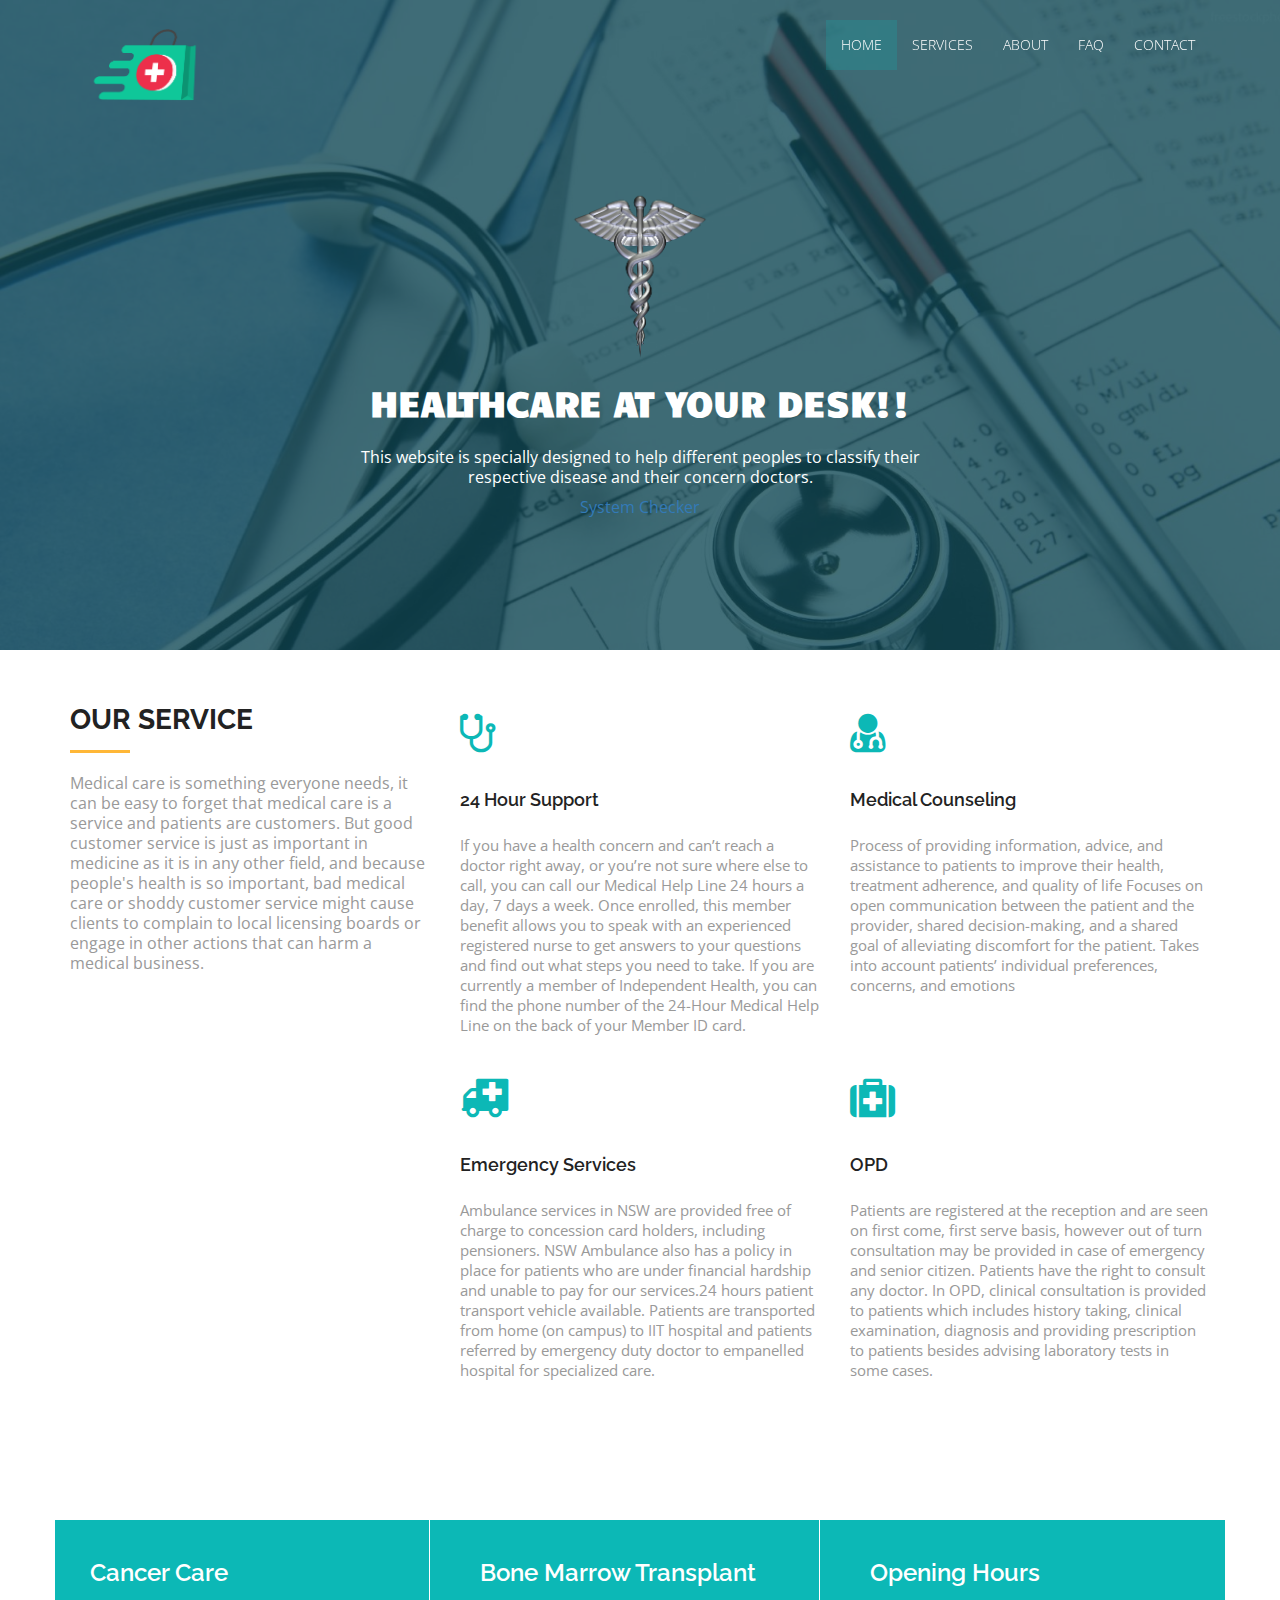
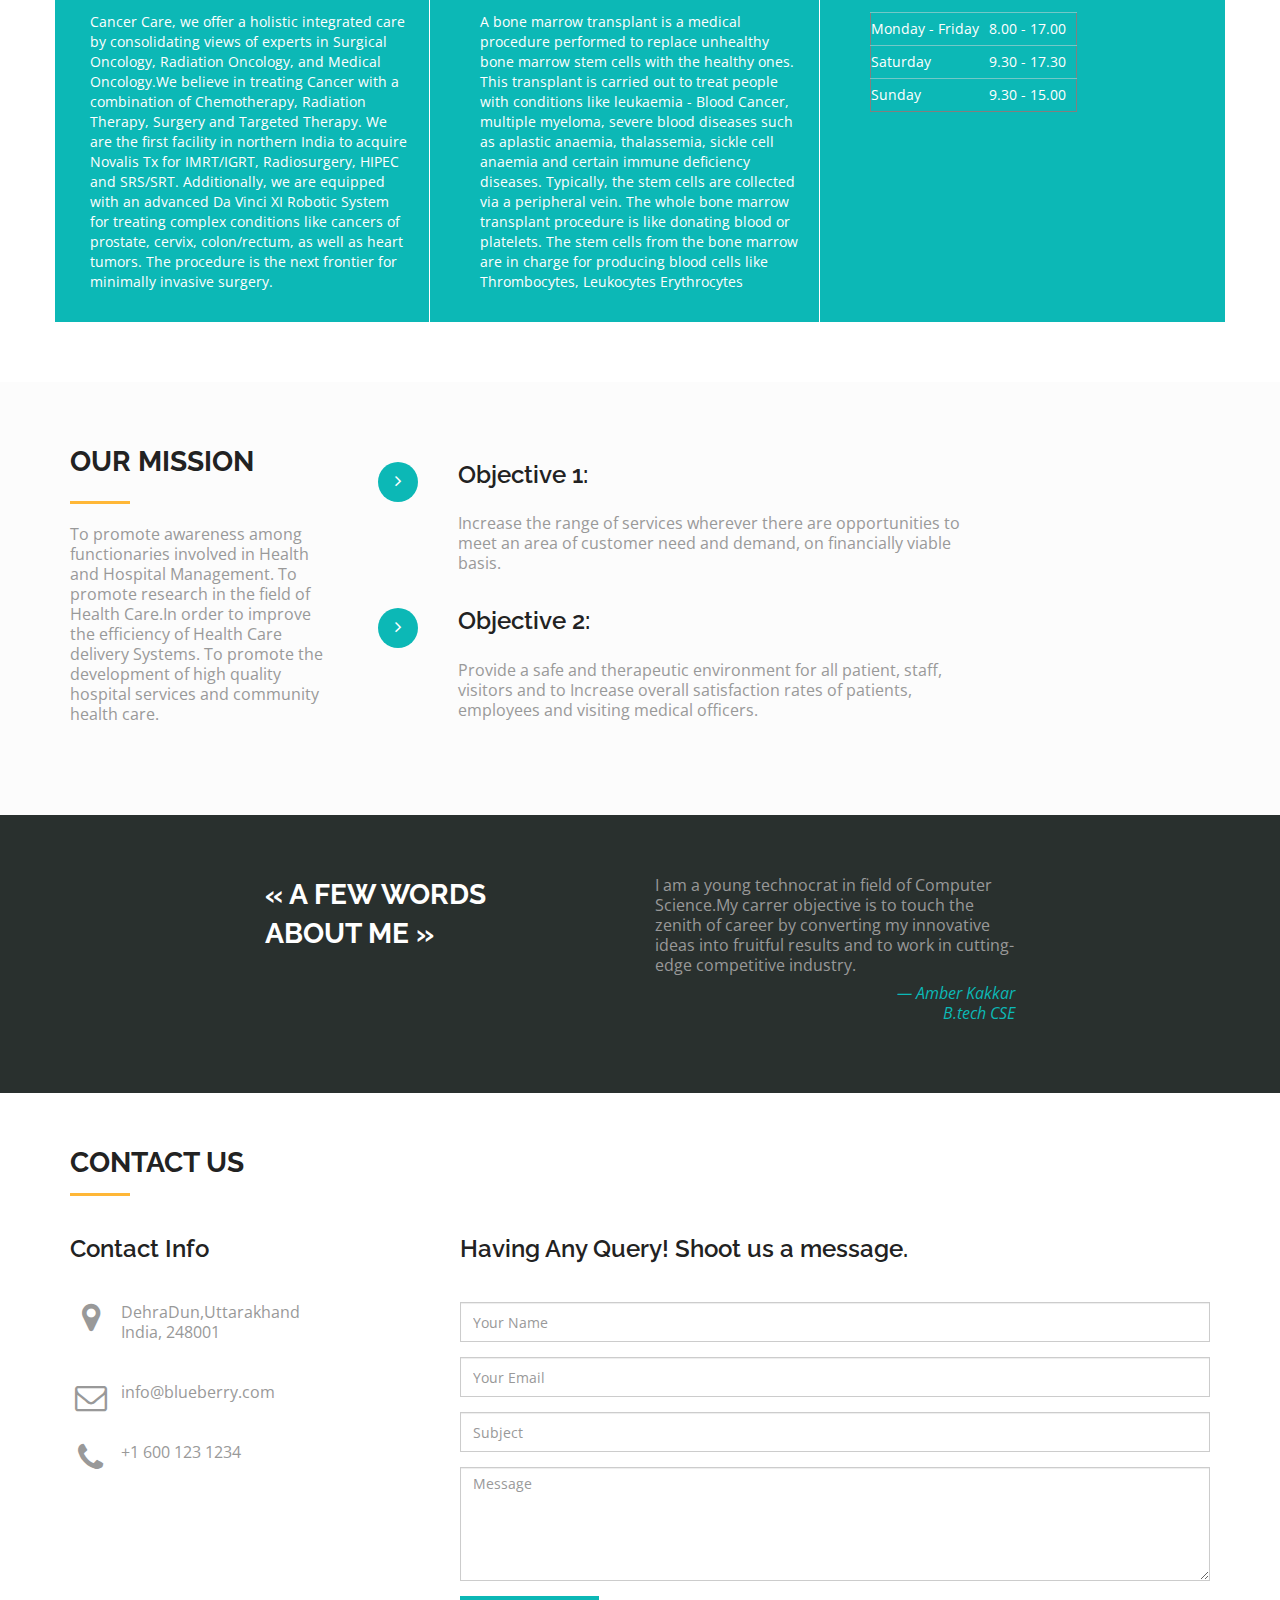
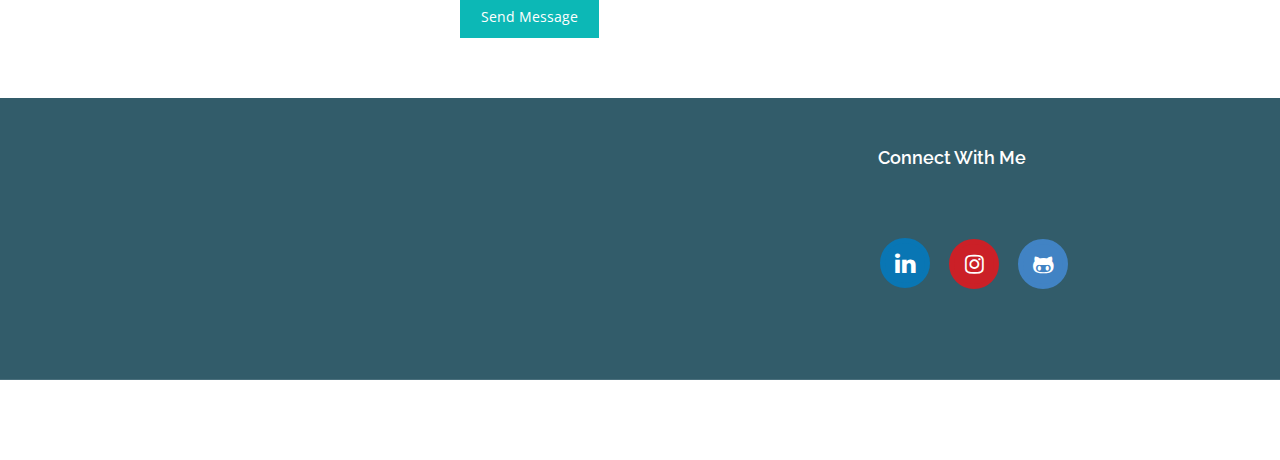
==== index.html @ c723f893 "components added" ====
<!DOCTYPE html>
<html lang="en">

<head>
  <meta charset="utf-8">
  <meta name="viewport" content="width=device-width, initial-scale=1">
  <title>Doctello</title>
  <link rel="stylesheet" type="text/css" href="https://fonts.googleapis.com/css?family=Open+Sans|Raleway|Candal">
  <link rel="stylesheet" type="text/css" href="css/font-awesome.min.css">
  <link rel="stylesheet" type="text/css" href="css/bootstrap.min.css">
  <link rel="stylesheet" type="text/css" href="css/style.css">
  <style>
.social-buttons {
    display: inline-block;
    background: transparent;
    padding: 20px;
    padding-bottom: 5px;
    border-radius: 10px;
    text-align: center;
    margin: 20px 10px;
    /* Helper class to divide the icons */
  }
  .social-buttons .social-margin {
    margin-right: 15px;
  }
  .social-buttons a,
  .social-buttons a:hover,
  .social-buttons a:focus,
  .social-buttons a:active {
    text-decoration: none;
  }
  .social-buttons .social-icon {
    margin-bottom: 15px;
    box-sizing: border-box;
    -moz-border-radius: 138px;
    -webkit-border-radius: 138px;
    border-radius: 138px;
    border: 5px solid;
    text-align: center;
    width: 50px;
    height: 50px;
    display: inline-block;
    line-height: 1px;
    padding-top: 11px;
    transition: all 0.5s;
    /* Facebook Button Styling */
    /* Twitter Button Styling */
    /* Google+ Button Styling */
    /* Linkedin Button Styling */
    /* Pinterest Button Styling */
    /* Behance Button Styling */
    /* Github Button Styling */
    /* Youtube Button Styling */
    /* Soundcloud Button Styling */
  }
  .social-buttons .social-icon:hover {
    transform: rotate(360deg) scale(1.3);
  }
  
  .social-buttons .social-icon.twitter {
    font-size: 22px;
    padding-top: 10px;
    padding-left: 2px;
    border-color: #55acee;
    background-color: #55acee;
    color: #ffffff;
  }
  .social-buttons .social-icon.twitter:hover {
    background-color: #ffffff;
    color: #55acee;
  }
  
  .social-buttons .social-icon.linkedin {
    font-size: 24px;
    padding-top: 8px;
    padding-left: 1px;
    background-color: #0976b4;
    color: #ffffff;
    border-color: #0976b4;
  }
  .social-buttons .social-icon.linkedin:hover {
    background-color: #ffffff;
    color: #0976b4;
  }
  .social-buttons .social-icon.instagram {
    font-size: 22px;
    padding-top: 9px;
    background-color: #cb2027;
    color: #ffffff;
    border-color: #cb2027;
  }
  .social-buttons .social-icon.instagram:hover {
    background-color: #ffffff;
    color: #cb2027;
  }
  
  .social-buttons .social-icon.github {
    font-size: 22px;
    padding-top: 9px;
    background-color: #4183c4;
    color: #ffffff;
    border-color: #4183c4;
  }
  .social-buttons .social-icon.github:hover {
    background-color: #ffffff;
    color: #4183c4;
  }
 
 </style>
 </head>

<body id="myPage" data-spy="scroll" data-target=".navbar" data-offset="60">
  <!--banner-->
  <section id="banner" class="banner">
    <div class="bg-color">
      <nav class="navbar navbar-default navbar-fixed-top">
        <div class="container">
          <div class="col-md-12">
            <div class="navbar-header">
              <button type="button" class="navbar-toggle" data-toggle="collapse" data-target="#myNavbar">
				        <span class="icon-bar"></span>
				        <span class="icon-bar"></span>
				        <span class="icon-bar"></span>
				      </button>
              <div class="brand">
              <img src="img/new5.png" class="img-responsive" style="width: 120px; margin-top: -16px;"></a>
            </div>
            </div>
            <div class="collapse navbar-collapse navbar-right" id="myNavbar">
              <ul class="nav navbar-nav">
                <li class="active"><a href="#banner">Home</a></li>
                <li class=""><a href="#service">Services</a></li>
                <li class=""><a href="#about">About</a></li>
                <li class=""><a href="faq.html">FAQ</a></li>
                <li class=""><a href="#contact">Contact</a></li>
              </ul>
            </div>
          </div>
        </div>
      </nav>
      <div class="container">
        <div class="row">
          <div class="banner-info">
            <div class="banner-logo text-center">
              <img src="logo.png" class="img-responsive" style="width: 140px;">
            </div>
            <div class="banner-text text-center">
              <h1 class="white">Healthcare at your desk!!</h1>
              <p>This website is specially designed to help different peoples to classify their<br>respective disease and their concern doctors.</p>
              <div class="link">
              <a href="https://symptoms.webmd.com/default.htm#/info">System Checker</a>
              </div>
            </div>
           </div>
        </div>
      </div>
    </div>
  </section>
  <!--/ banner-->
  <!--service-->
  <section id="service" class="section-padding">
    <div class="container">
      <div class="row">
        <div class="col-md-4 col-sm-4">
          <h2 class="ser-title">Our Service</h2>
          <hr class="botm-line">
          <p>Medical care is something everyone needs, it can be easy to forget that medical care is a service and patients are customers. But good customer service is just as important in medicine as it is in any other field, and because people's health is so important, bad medical care or shoddy customer service might cause clients to complain to local licensing boards or engage in other actions that can harm a medical business.</p>
        </div>
        <div class="col-md-4 col-sm-4">
          <div class="service-info">
            <div class="icon">
              <i class="fa fa-stethoscope"></i>
            </div>
            <div class="icon-info">
              <h4>24 Hour Support</h4>
              <p>If you have a health concern and can’t reach a doctor right away, or you’re not sure where else to call, you can call our Medical Help Line 24 hours a day, 7 days a week. Once enrolled, this member benefit allows you to speak with an experienced registered nurse to get answers to your questions and find out what steps you need to take. If you are currently a member of Independent Health, you can find the phone number of the 24-Hour Medical Help Line on the back of your Member ID card.<br /><br /> </p>
            </div>
          </div>
          <div class="service-info">
            <div class="icon">
              <i class="fa fa-ambulance"></i>
            </div>
            <div class="icon-info">
              <h4>Emergency Services</h4>
              <p>Ambulance services in NSW are provided free of charge to concession card holders, including pensioners. NSW Ambulance also has a policy in place for patients who are under financial hardship and unable to pay for our services.24 hours patient transport vehicle available. Patients are transported from home (on campus) to IIT hospital and patients referred by emergency duty doctor to empanelled hospital for specialized care. </p>
            </div>
          </div>
        </div>
        <div class="col-md-4 col-sm-4">
          <div class="service-info">
            <div class="icon">
              <i class="fa fa-user-md"></i>
            </div>
            <div class="icon-info">
              <h4>Medical Counseling</h4>
              <p>Process of providing information, advice, and assistance to patients to improve their health, treatment adherence, and quality of life
              Focuses on open communication between the patient and the provider, shared  decision-making, and a shared goal of alleviating discomfort for the patient.
              Takes into account patients’ individual preferences, concerns, and emotions
              <br /><br /><br /><br />
              </p>
            </div>
          </div>
          <div class="service-info">
            <div class="icon">
              <i class="fa fa-medkit"></i>
            </div>
            <div class="icon-info">
              <h4>OPD</h4>
              <p>Patients are registered at the reception and are seen on first come, first serve basis, however out of turn consultation may be provided in case of emergency and senior citizen. Patients have the right to consult any doctor. In OPD, clinical consultation is provided to patients which includes history taking, clinical examination, diagnosis and providing prescription to patients besides advising laboratory tests in some cases.</p>
            </div>
          </div>
        </div>
      </div>
    </div>
  </section>
  <!--/ service-->
  <!--cta-->
  <section id="cta-1" class="section-padding">
    <div class="container">
      <div class="row">
        <div class="schedule-tab">
          <div class="col-md-4 col-sm-4 bor-left">
            <div class="mt-boxy-color"></div>
            <div class="medi-info">
              <h3>Cancer Care</h3>
              <p>Cancer Care, we offer a holistic integrated care by consolidating views of experts in Surgical Oncology, Radiation Oncology, and Medical Oncology.We believe in treating Cancer with a combination of Chemotherapy, Radiation Therapy, Surgery and Targeted Therapy.
              We are the first facility in northern India to acquire Novalis Tx for IMRT/IGRT, Radiosurgery, HIPEC and SRS/SRT. Additionally, we are equipped with an advanced Da Vinci XI Robotic System for treating complex conditions like cancers of prostate, cervix, colon/rectum, as well as heart tumors. The procedure is the next frontier for minimally invasive surgery.</p>
              </div>
          </div>
          <div class="col-md-4 col-sm-4">
            <div class="medi-info">
              <h3>Bone Marrow Transplant</h3>
              <p>A bone marrow transplant is a medical procedure performed to replace unhealthy bone marrow stem cells with the healthy ones. This transplant is carried out to treat people with conditions like leukaemia - Blood Cancer, multiple myeloma, severe blood diseases such as aplastic anaemia, thalassemia, sickle cell anaemia and certain immune deficiency diseases. Typically, the stem cells are collected via a peripheral vein. The whole bone marrow transplant procedure is like donating blood or platelets. The stem cells from the bone marrow are in charge for producing blood cells like Thrombocytes, Leukocytes Erythrocytes</p>
              </div>
          </div>
          <div class="col-md-4 col-sm-4 mt-boxy-3">
            <div class="mt-boxy-color"></div>
            <div class="time-info">
              <h3>Opening Hours</h3>
              <table style="margin: 8px 0px 0px;" border="1">
                <tbody>
                  <tr>
                    <td>Monday - Friday</td>
                    <td>8.00 - 17.00</td>
                  </tr>
                  <tr>
                    <td>Saturday</td>
                    <td>9.30 - 17.30</td>
                  </tr>
                  <tr>
                    <td>Sunday</td>
                    <td>9.30 - 15.00</td>
                  </tr>
                </tbody>
              </table>
            </div>
          </div>
        </div>
      </div>
    </div>
  </section>
  <!--cta-->
  <!--about-->
  <section id="about" class="section-padding">
    <div class="container">
      <div class="row">
        <div class="col-md-3 col-sm-4 col-xs-12">
          <div class="section-title">
            <h2 class="head-title lg-line">Our Mission</h2>
            <hr class="botm-line">
            <p class="sec-para">To promote awareness among functionaries involved in Health and Hospital Management. To promote research in the field of Health Care.In order to improve the efficiency of Health Care delivery Systems. To promote the development of high quality hospital services and community health care.</p>
            <a href="" style="color: #0cb8b6; padding-top:10px;"></a>
          </div>
        </div>
        <div class="col-md-9 col-sm-8 col-xs-12">
          <div style="visibility: visible;" class="col-sm-9 more-features-box">
            <div class="more-features-box-text">
              <div class="more-features-box-text-icon"> <i class="fa fa-angle-right" aria-hidden="true"></i> </div>
              <div class="more-features-box-text-description">
                <h3>Objective 1:</h3>
                <p>Increase the range of services wherever there are opportunities to meet an area of customer need and demand, on financially viable basis.</p>
              </div>
            </div>
            <div class="more-features-box-text">
              <div class="more-features-box-text-icon"> <i class="fa fa-angle-right" aria-hidden="true"></i> </div>
              <div class="more-features-box-text-description">
                <h3>Objective 2:</h3>
                <p>Provide a safe and therapeutic environment for all patient, staff, visitors and to Increase overall satisfaction rates of patients, employees and visiting medical officers.
                </p>
              </div>
            </div>
          </div>
        </div>
      </div>
    </div>
  </section>
  <!--/ about-->
  <!--cta 2-->
  <section id="cta-2" class="section-padding">
    <div class="container">
      <div class=" row">
        <div class="col-md-2"></div>
        <div class="text-right-md col-md-4 col-sm-4">
          <h2 class="section-title white lg-line">« A few words<br> about me »</h2>
        </div>
        <div class="col-md-4 col-sm-5">
          I am  a young technocrat in field of Computer Science.My carrer objective is to touch the zenith of career by converting my innovative ideas into fruitful results and to work in cutting-edge competitive industry. 

          <p class="text-right text-primary"><i>— Amber Kakkar<br>B.tech CSE</i></p>
        </div>
        <div class="col-md-2"></div>
      </div>
    </div>
  </section>
  <!--cta-->
  <!--contact-->
  <section id="contact" class="section-padding">
    <div class="container">
      <div class="row">
        <div class="col-md-12">
          <h2 class="ser-title">Contact us</h2>
          <hr class="botm-line">
        </div>
        <div class="col-md-4 col-sm-4">
          <h3>Contact Info</h3>
          <div class="space"></div>
          <p><i class="fa fa-map-marker fa-fw pull-left fa-2x"></i>DehraDun,Uttarakhand<br> India, 248001</p>
          <div class="space"></div>
          <p><i class="fa fa-envelope-o fa-fw pull-left fa-2x"></i>info@blueberry.com</p>
          <div class="space"></div>
          <p><i class="fa fa-phone fa-fw pull-left fa-2x"></i>+1 600 123 1234</p>
        </div>
        <div class="col-md-8 col-sm-8 marb20">
          <div class="contact-info">
            <h3 class="cnt-ttl">Having Any Query! Shoot us a message.</h3>
            <div class="space"></div>
            <div id="sendmessage">Your message has been sent. Thank you!</div>
            <div id="errormessage"></div>
            <form action="" method="post" role="form" class="contactForm">
              <div class="form-group">
                <input type="text" name="name" class="form-control br-radius-zero" id="name" placeholder="Your Name" data-rule="minlen:4" data-msg="Please enter at least 4 chars" />
                <div class="validation"></div>
              </div>
              <div class="form-group">
                <input type="email" class="form-control br-radius-zero" name="email" id="email" placeholder="Your Email" data-rule="email" data-msg="Please enter a valid email" />
                <div class="validation"></div>
              </div>
              <div class="form-group">
                <input type="text" class="form-control br-radius-zero" name="subject" id="subject" placeholder="Subject" data-rule="minlen:4" data-msg="Please enter at least 8 chars of subject" />
                <div class="validation"></div>
              </div>
              <div class="form-group">
                <textarea class="form-control br-radius-zero" name="message" rows="5" data-rule="required" data-msg="Please write something for us" placeholder="Message"></textarea>
                <div class="validation"></div>
              </div>

              <div class="form-action">
                <button type="submit" class="btn btn-form">Send Message</button>
              </div>
            </form>
          </div>
        </div>
      </div>
    </div>
  </section>
  <!--/ contact-->
  <!--footer-->
  <footer id="footer">
    <div class="top-footer">
      <div class="container">
        <div class="row">
          <div class="col-md-4 col-sm-4 marb20">
            <div class="ftr-tle">
            </div>
            </div>
          <div class="col-md-4 col-sm-4 marb20">
            <div class="ftr-tle">
              
            </div>
            <div class="info-sec">
              
            </div>
          </div>
          <div class="col-md-4 col-sm-4 marb20">
            <div class="ftr-tle">
              <h4 class="white no-padding">&nbsp;&nbsp;&nbsp;&nbsp;&nbsp;&nbsp;&nbsp;Connect With Me </h4>
            </div>
            
            <footer class="w3-container w3-padding-32 w3-indigo">
              <div class="w3-row-padding">
                <div class="w3-third">
                  <div class="social-buttons">        
                                          
                            <!-- LinkedIn Button -->
                            <a href="https://www.linkedin.com/company/ieeeditu" class="social-margin" target="blank">
                              <div class="social-icon linkedin">
                                <i class="fa fa-linkedin" aria-hidden="true"></i>
                              </div> 
                            </a>
                            <!-- instagram Button -->
                            <a href="https://www.instagram.com/ieeeditu/?hl=en" target="blank"  class="social-margin">
                              <div class="social-icon instagram">
                                <i class="fa fa-instagram" aria-hidden="true"></i>
                              </div>
                            </a>
                          <!-- Github Button -->
                            <a href="https://github.com/ieeeditu"  target="blank"  class="social-margin">
                              <div class="social-icon github">
                                <i class="fa fa-github-alt" aria-hidden="true"></i>
                              </div>
                            </a>
                            
                            
                    </div>
                </div>
                </p>
                </div>
              </div>
            </footer>
            
          </div>
        </div>
        </div>
      </div>
    </div>
    <div class="footer-line">
      <div class="container">
        <div class="row">
          <div class="col-md-12 text-center">
            © All Copyright Reserved.
            <div class="credits">
              <!--
                All the links in the footer should remain intact.
                You can delete the links only if you purchased the pro version.
                Licensing information: https://bootstrapmade.com/license/
                Purchase the pro version with working PHP/AJAX contact form: https://bootstrapmade.com/buy/?theme=Medilab
              -->
            </div>
          </div>
        </div>
      </div>
    </div>
  </footer>
  <!--/ footer-->

  <script src="js/jquery.min.js"></script>
  <script src="js/jquery.easing.min.js"></script>
  <script src="js/bootstrap.min.js"></script>
  <script src="js/custom.js"></script>
  <script src="contactform/contactform.js"></script>

</body>

</html>
---- css/style.css ----
/*
    Theme Name: Medilab
    Theme URL: https://bootstrapmade.com/medilab-free-medical-bootstrap-theme/
    Author: BootstrapMade.com
    Author URL: https://bootstrapmade.com
*/

body {
	font-family: 'Open Sans', sans-serif;
	line-height: 20px;
	color: #999999;
	font-size: 300;
	font-size: 16px;
}
ol, ul {
	list-style: none;
}
blockquote, q {
	quotes: none;
}
blockquote:before, blockquote:after,
q:before, q:after {
	content: '';
	content: none;
}
table {
	border-collapse: collapse;
	border-spacing: 0;
}
h1, h2, h3, h4, h5, h6
{
	font-family: 'Raleway', sans-serif;
	font-weight: 600;
	color: #222222;
}
a, a:hover, a:focus, a:active{
    outline: none;
}

.section-padding{
	padding: 60px 0px;

}
h2 {
    line-height: 20px;
    margin: 0;
    font-size: 28px;
    font-weight: 700;
    text-transform: uppercase;
}
hr.botm-line {
    height: 3px;
    width: 60px;
    background: #ffb737;
    position: relative;
    border: 0;
    margin: 20px 0 20px 0;
}

/***************************************
banner
***************************************/
.navbar {
    margin-bottom: 0px;
    border: 0px;
}
.navbar {
    border-radius: 0px;
}
.navbar-default {
    background-color: #fff;
    padding: 20px 0;
    transition: all 0.3s;
}
.navbar-default {
    background-color: transparent;
    border: 0px;
}
.navbar {
    border-radius: 0px;
}

.navbar-brand
{
	font-family: 'Chewy', cursive;
	font-size: 32px;
}

.navbar-brand img {
    padding-top: 2px;
    width: 120px !important;
}

.navbar-default .navbar-brand, .navbar-default .navbar-brand:hover, .navbar-default .navbar-brand:focus {
    color: #EA6045;
}

@media (max-width: 768px) {
	.navbar-collapse {
		background: rgba(28,74,90, 0.9);
	}
}

.top-nav-collapse {
    padding: 0;
    background: rgba(28,74,90, 0.9);
}

.white, .white:hover, .white:focus
{
	color: #fff;
	width: 100% !important;
}
.block
{
	display: block;
}
.navbar-default .navbar-nav > .active > a, .navbar-default .navbar-nav > .active > a:focus, .navbar-default .navbar-nav > .active > a:hover {
    color: #fff;
    text-transform: uppercase;
    background-color: rgba(12, 184, 182, 0.21);
}
.navbar-default .navbar-nav > li > a
{
	color: #fff;
	text-transform: uppercase;
	font-size: 14px;
	font-weight: 300;
}
.navbar-default .navbar-nav > li > a:hover, .navbar-default .navbar-nav > li > a:focus
{
	color: #fff;
    text-transform: uppercase;
    background-color: rgba(12, 184, 182, 0.21);
}
.affix {
    background-color: #ffffff !important;
}
.affix .navbar-nav > li > a:hover, .affix .navbar-nav > li > a:focus
{
    background-color: rgba(12, 184, 182) !important;
}
#banner{
	background: url('../img/bg-banner.jpg') no-repeat fixed;
	background-size: cover;
	min-height: 650px;
	position: relative;
}
@media (max-width: 1024px){
  #banner{
    background-attachment: scroll;
  }
}
.bg-color{
	background-color: RGBA(13, 70, 83, 0.78);
	min-height: 650px;
}
.banner-info{
	padding-top: 190px;
}
.banner-logo img{
	display: inline-block;
}
.banner-text{
	color: #fff;
}
.banner-text h1{
	font-family: 'Candal', sans-serif;
	font-size: 35px;
	text-transform: uppercase;
	padding-bottom:15px;
}
.btn-appoint, .btn-appoint:hover, .btn-appoint:focus{
	margin-top: 30px;
	padding: 10px 20px;
	font-size: 12px;
	background-color: rgba(12, 184, 182, 0.91);
	border-radius: 3px;
	color: #fff;
}
.overlay-detail a i {
    text-align: center;
    position: absolute;
    bottom: 25px;
    font-size: 38px;
    color: #fff;
    margin: 0 auto;
}
.text-primary i{
    padding-top: 8px;
    display: inline-block;
}
/***************************************
services
***************************************/
.icon i{
	color: #0cb8b6;
	font-size: 45px;
	margin-bottom: 25px;
}
.service-info{
	margin-bottom: 20px;
}
.icon-info h4{
	padding-bottom: 15px;
}
.icon-info p{
	font-size: 15px !important;
}
/***************************************
cta-1
***************************************/
.schedule-tab {
	background-color: #0CB8B6;
	float: left;
}
.medi-info{
	border-right: 1px solid #fff;
}
.medi-info, .time-info{
	padding: 20px;
	color: #fff;
}
.medi-info h3, .time-info h3{
	padding-bottom: 16px;
	color: #fff;
	font-weight: 600;
}
.medi-info-btn, .medi-info-btn:hover, .medi-info-btn:focus {
    margin: 15px 0px 5px;
    display: inline-block;
    border: solid white 2px;
    padding: 3px 8px;
    font-size: 12px;
    color: #fff;
    font-weight: 400 !important;
    cursor: pointer;
}
td {
    border: 0px solid #ededed;
    border-top: 1px solid rgba(216, 216, 216, 0.5);
    padding: 6px 10px 6px 0;
}
.medi-info, .time-info{
    font-size: 14px;
}
/***************************************
about
***************************************/
#about{
    background-color: rgba(238, 238, 238, 0.15);
}
.lg-line{
	line-height: 1.4;
	font-size: 28px;
}
.more-features-box-text-icon {
    float: left;
    width: 40px;
    height: 40px;
    padding-top: 6px;
    background: #0cb8b6;
    -moz-border-radius: 50%;
    -webkit-border-radius: 50%;
    border-radius: 50%;
    color: #fff;
    text-align: center;
}
.more-features-box-text-description h3{
    padding-bottom: 15px;
}
.more-features-box-text-icon i {
    font-size: 18px;
    line-height: 26px;
}
.more-features-box-text-description{
	margin-left: 80px;
	margin-bottom: 35px;
}
.sec-para{
	padding-bottom: 10px;
}
/***************************************
doctor team
***************************************/
.thumbnail {
	border-radius: 0px;
}
.caption h3{
    padding-bottom: 5px;
}
.caption p{
    padding-bottom: 10px;
}
/***************************************
testimonial
***************************************/
#testimonial{
    background-color: #eee;
}
.testi-details {
    background: #fff;
    padding: 14px 24px;
    margin-bottom: 20px;
    box-shadow: 3px 3px 2px 0px rgba(0,0,0,0.18);
    position: relative;
}
.testi-info a {
    display: block;
    width: 50px;
    height: 50px;
    background-color: #fff;
    border-radius: 50%;
    float: left;
    margin-right: 10px;
}
.testi-info a img{
	border-radius: 50%;
}
.testi-info h3 {
    display: inline-block;
    line-height: 22px;
    font-weight: 600;
    color: #000;
    margin-top: 8px;
}
.testi-info h3 > span {
    display: block;
    line-height: 16px;
    font-weight: 400;
}
.testi-details::after {
    content: "";
    position: absolute;
    width: 0;
    height: 0;
    border-style: solid;
    border-color: transparent;
    border-left: 0;
    bottom: -40px;
    left: 56px;
    border-top-color: #fff;
    border-width: 20px;
}
.testi-details::before {
    content: '';
    position: absolute;
    transform: rotate(45deg);
    width: 0px;
    height: 0px;
    bottom: -30px;
    left: 45px;
    border-style: solid;
    border-width: 15px;
    border-color: transparent;
    z-index: -1;
    box-shadow: 3px -13px 5px 0px rgba(0, 0, 0, 0.18);
    border-left: 0;
}
/***************************************
cta -2
***************************************/
#cta-2{
	background-color: rgb(41, 48, 46);
}
.white{
	color: #fff;
}
.icon-play, .icon-play:hover, .icon-play:focus{
	background-color: #0CB8B6;
	padding: 5px 10px;
	color: #fff;
	text-decoration: none;
	padding: 5px 17px;
	margin-top: 26px;
	display: block;
}
.text-primary {
    color: #0cb8b6;
}
.icon-mar
{
	margin-right: 7px;
}
/***************************************
contact us
***************************************/
.space {
    margin-top: 40px;
}
.btn-form, .btn-form:hover, .btn-form:focus {
    background-color: #0cb8b6;
    color: #fff;
    border-radius: 0px;
    padding: 10px 20px;
}
.br-radius-zero {
    border-radius: 0px;
}
.form-control{
	height: 40px;
}

.validation {
    color: red;
    display:none;
    margin: 0 0 20px;
    font-weight:400;
    font-size:13px;
}

#sendmessage {
    color: green;
    border:1px solid green;
    display:none;
    text-align:center;
    padding:15px;
    font-weight:600;
    margin-bottom:15px;
}

#errormessage {
    color: red;
    display:none;
    border:1px solid red;
    text-align:center;
    padding:15px;
    font-weight:600;
    margin-bottom:15px;
}

#sendmessage.show, #errormessage.show, .show {
	display:block;
}


/***************************************
footer
***************************************/
#footer{
	background-color: #325C6A;
}
.ftr-tle {
    height: 50px;
}
.info-sec {
    color: #fff;
}
.quick-info li i {
    font-size: 8px;
    width: 15px;
    height: 15px;
    line-height: 15px;
    text-align: left;
}
.social-icon li {
    float: left;
    width: 50px;
    height: 50px;
    line-height: 50px;
    text-align: center;
    margin-right: 5px;
}
.bglight-blue {
    background-color: #3498DB;
}
.bgred {
    background-color: #E74C3C;
}
.bgdark-blue {
    background-color: #2C3E50;
}
.bglight-blue {
    background-color: #3498DB;
}
.top-footer {
    padding: 40px 0px;
    border-bottom: 1px solid rgba(255, 255, 255, 0.12);
}
.footer-line {
    padding: 30px 0px;
    color: #fff;
}

.footer-line a {
    color: #0CB8B6;
}

.quick-info li a{
    color: #fff;
}
.site-link, .site-link:hover, .site-link:focus
{
    color: #0cb8b6;
    text-transform: none;
}
@media (min-width: 551px) and (max-width: 980px){

}
@media (min-width: 220px) and (max-width: 551px){
    .testi-info{
        margin-bottom: 20px;
    }
    .marb20{
        margin-top: 30px;
    }
    h2{
        font-size: 24px;
        line-height: 1.2;
    }
    .section-title{
        margin-bottom: 30px;
    }
    .medi-info {
    border: 0px;
    border-bottom: 1px solid #fff;
    }
    .service-info{
        margin-top: 20px;
        margin-bottom: 0px;
    }
    .caption h3 {
    font-size: 14px;
    }
    .caption p{
    font-size: 12px;
    padding-bottom: 5px;
    }
    .caption ul li a i{
        font-size: 14px;
    }
    .banner-text h1{
        font-size: 24px;
    }
}
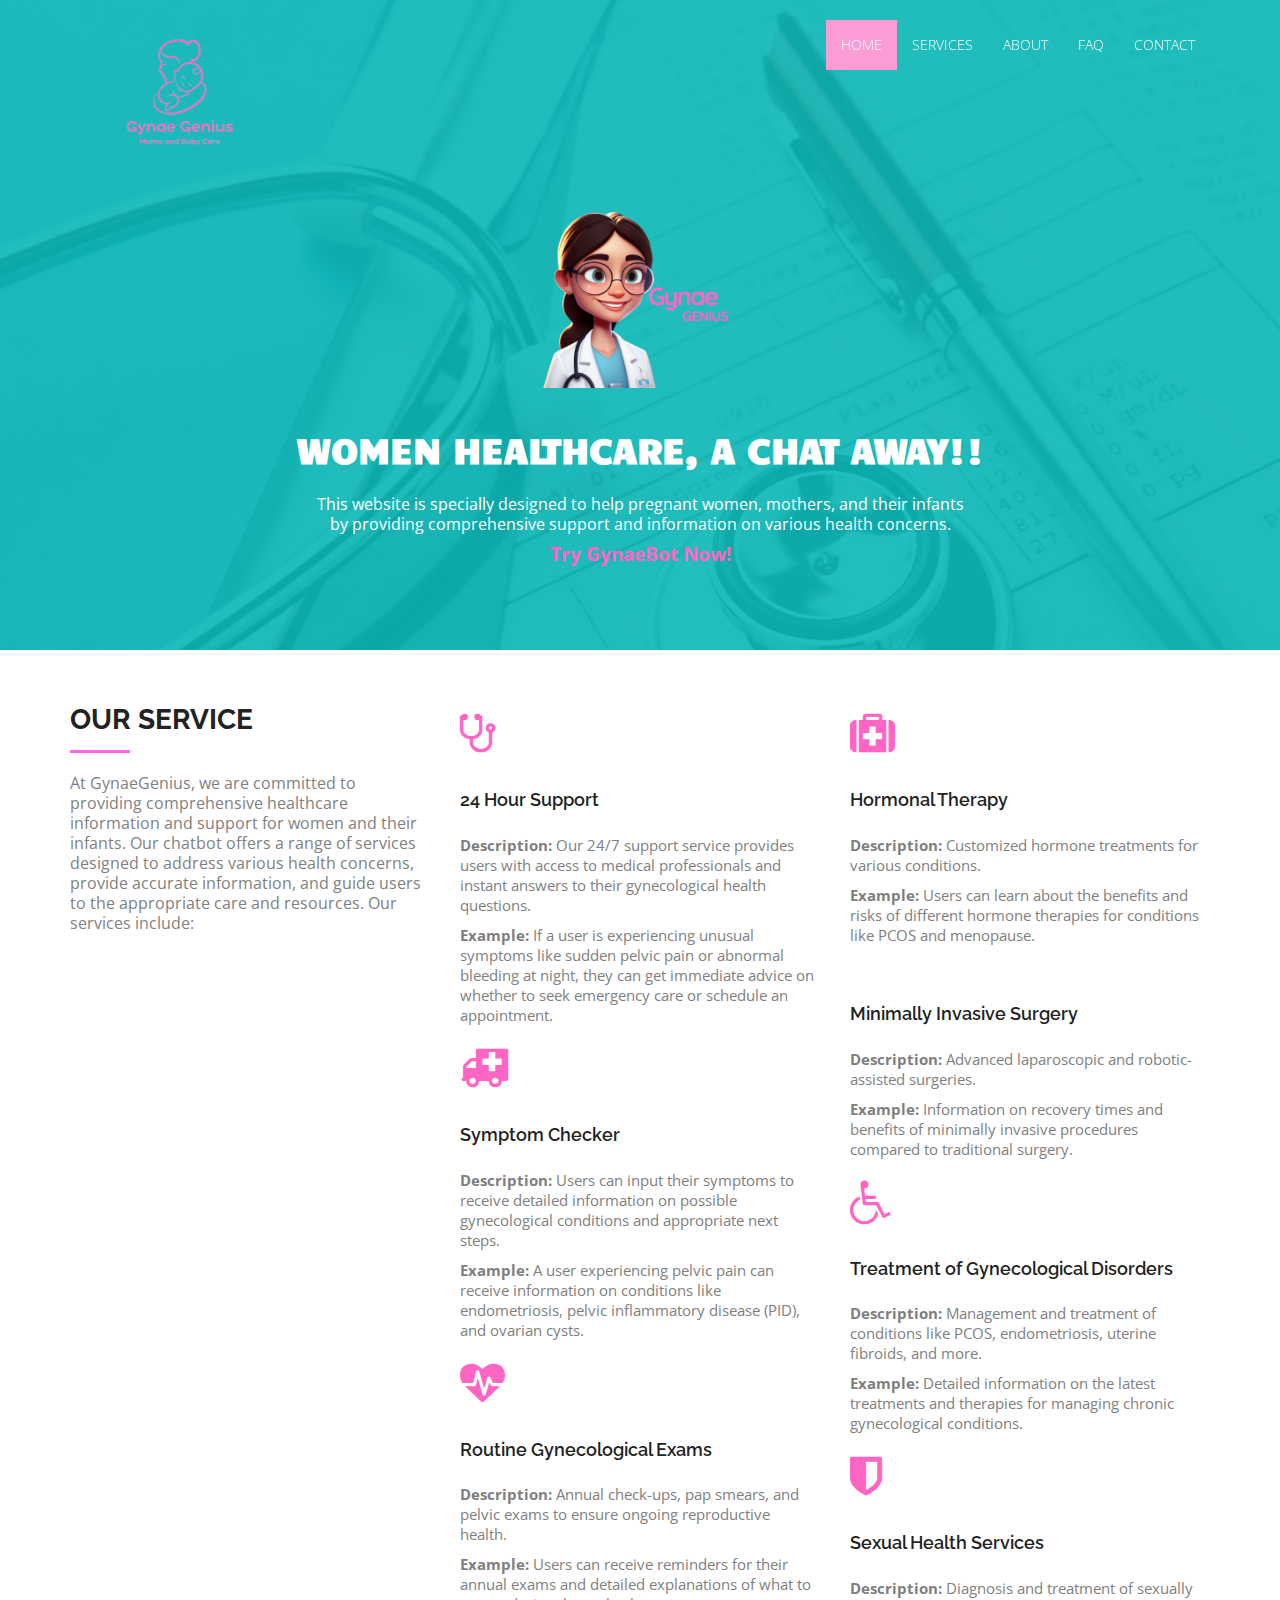
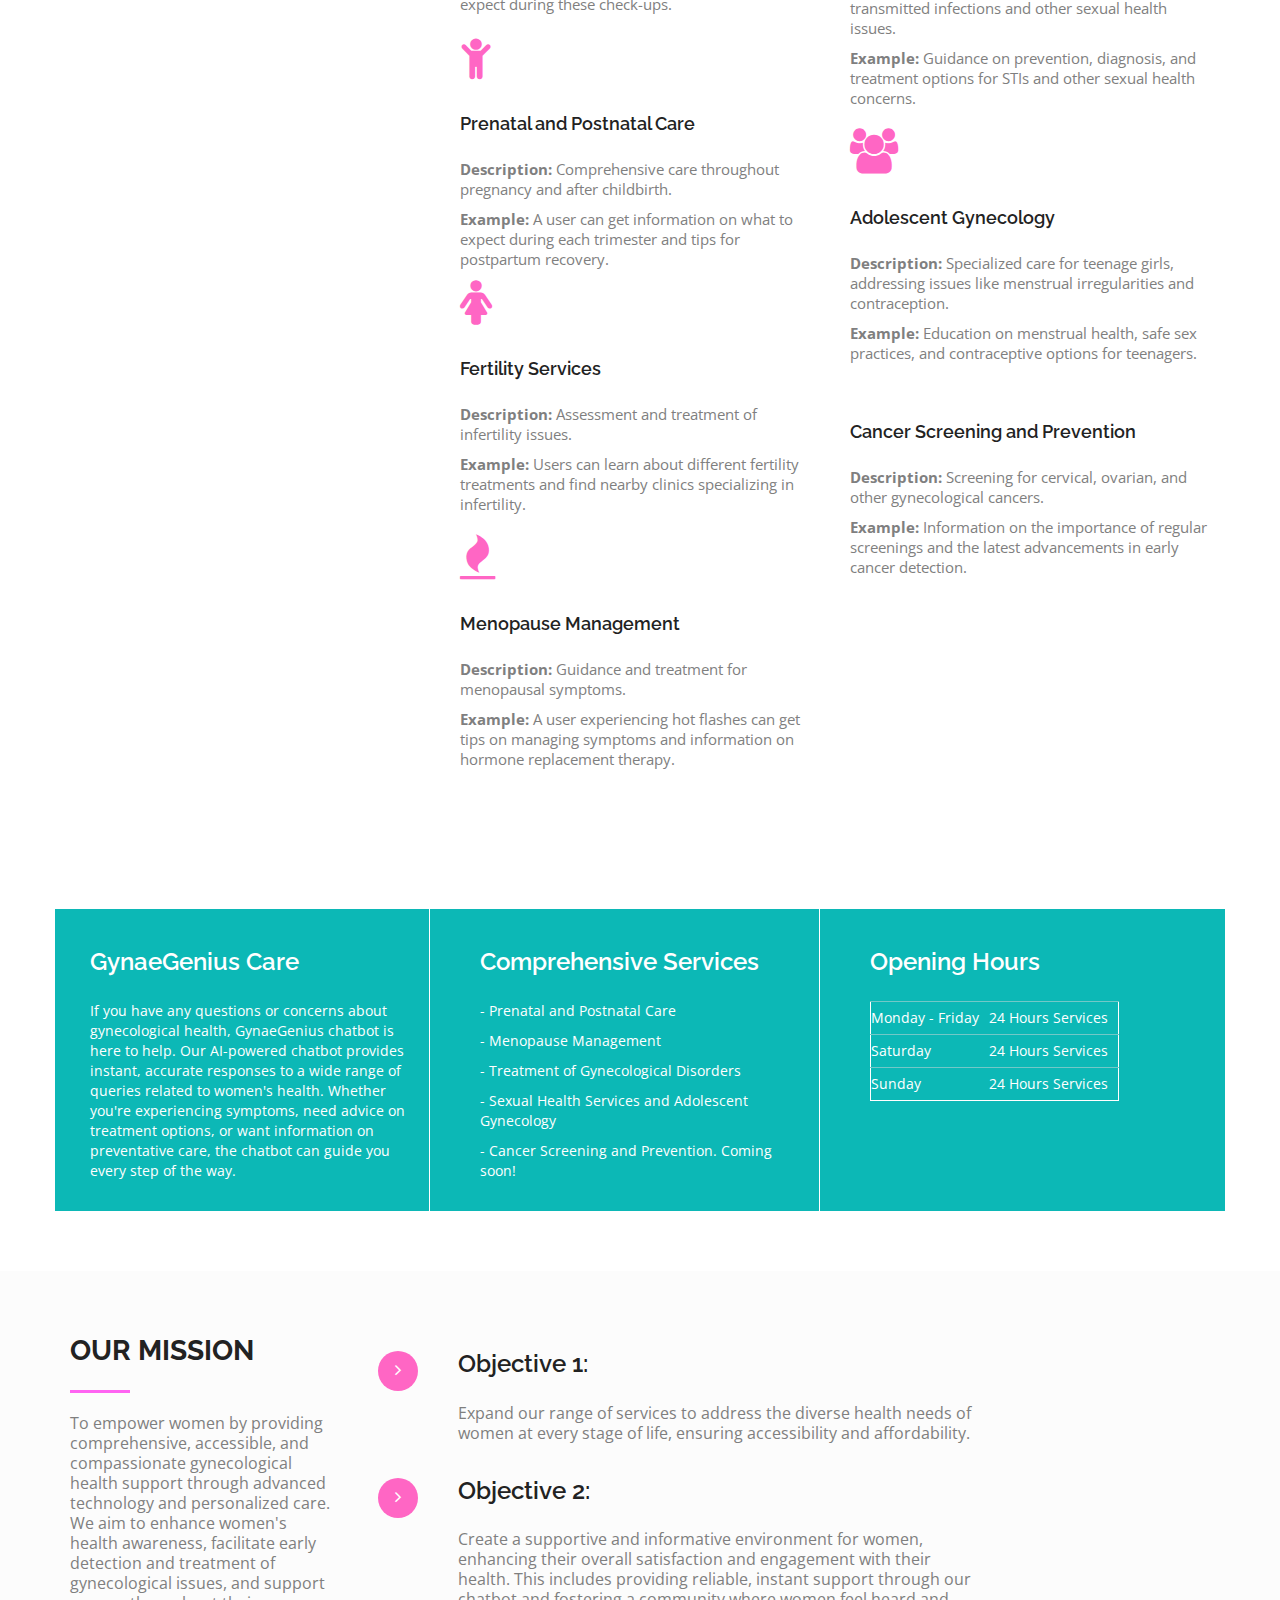
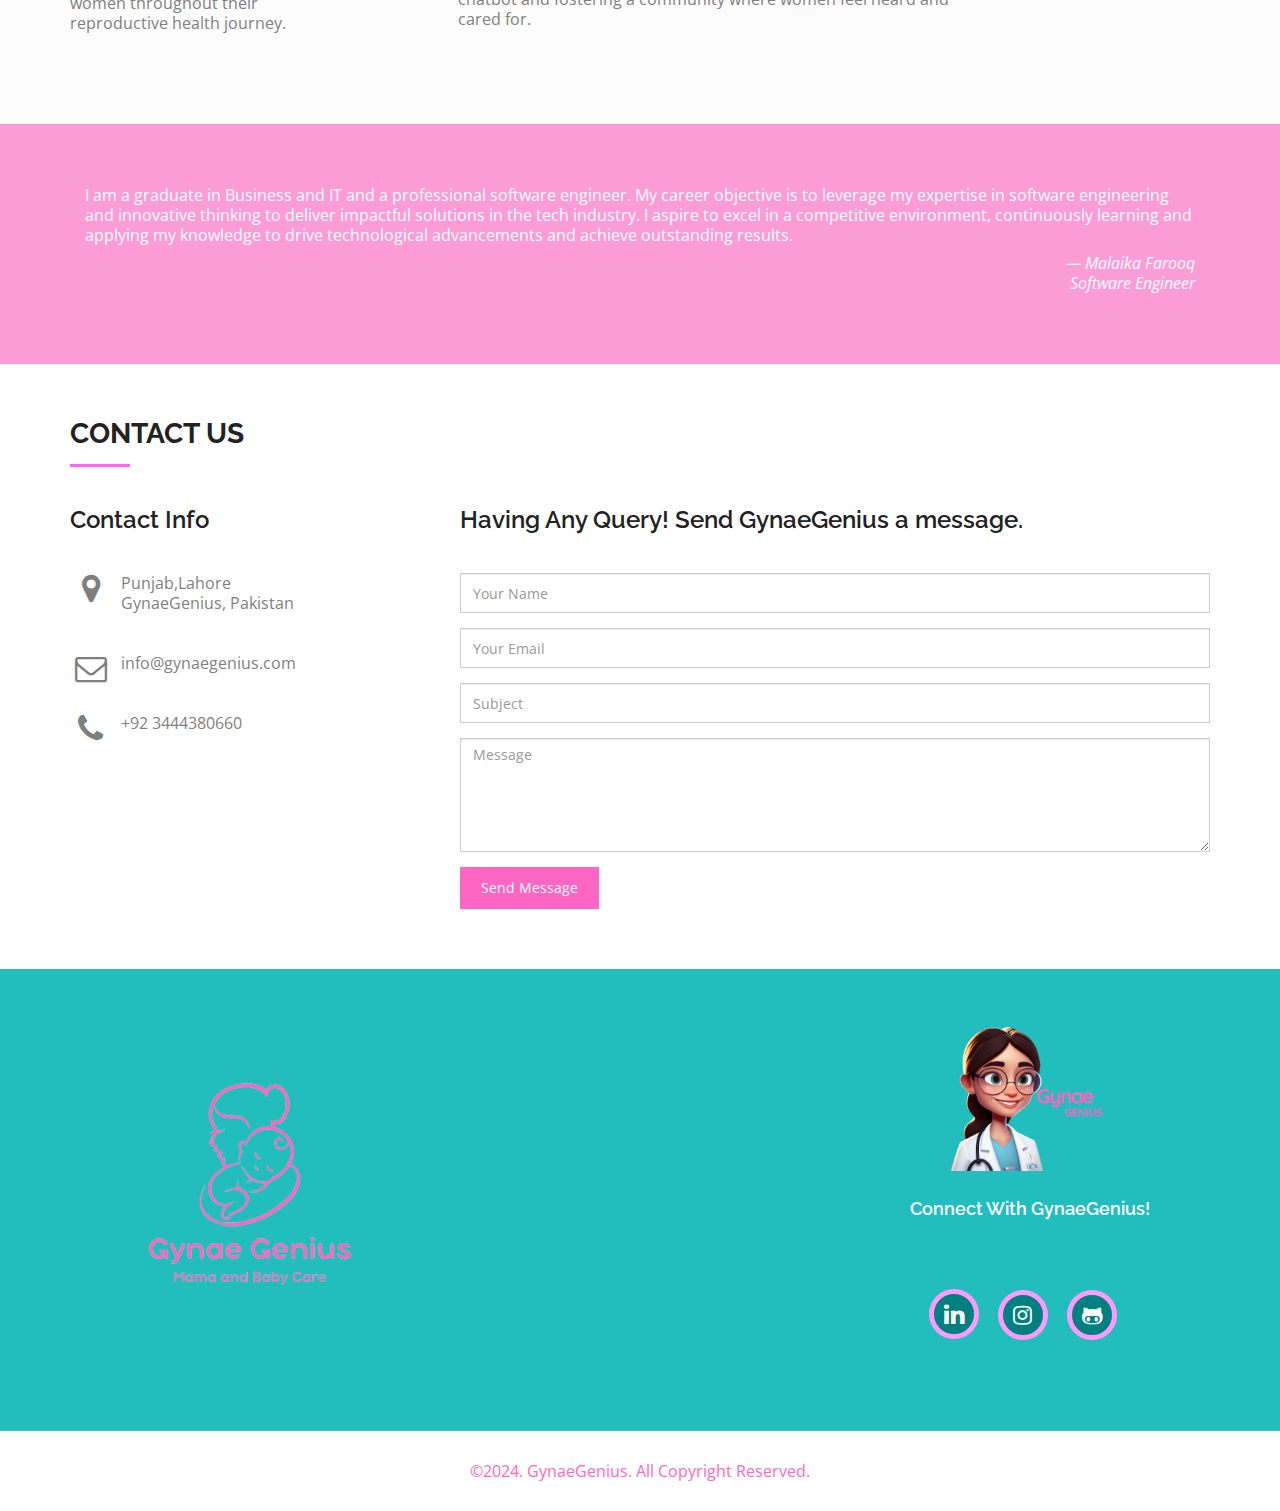
==== commit d9339254: "added gynaegenius changes" ====
--- a/index.html
+++ b/index.html
@@ -4,7 +4,7 @@
 <head>
   <meta charset="utf-8">
   <meta name="viewport" content="width=device-width, initial-scale=1">
-  <title>Doctello</title>
+  <title>GynaeGenius</title>
   <link rel="stylesheet" type="text/css" href="https://fonts.googleapis.com/css?family=Open+Sans|Raleway|Candal">
   <link rel="stylesheet" type="text/css" href="css/font-awesome.min.css">
   <link rel="stylesheet" type="text/css" href="css/bootstrap.min.css">
@@ -61,8 +61,7 @@
     font-size: 22px;
     padding-top: 10px;
     padding-left: 2px;
-    border-color: #55acee;
-    background-color: #55acee;
+    background-color: rgb(0, 128, 128);
     color: #ffffff;
   }
   .social-buttons .social-icon.twitter:hover {
@@ -74,36 +73,36 @@
     font-size: 24px;
     padding-top: 8px;
     padding-left: 1px;
-    background-color: #0976b4;
+    background-color: rgb(0, 128, 128);
     color: #ffffff;
-    border-color: #0976b4;
+    border-color: #ff9af8;
   }
   .social-buttons .social-icon.linkedin:hover {
     background-color: #ffffff;
-    color: #0976b4;
+    color: #ff9af8;
   }
   .social-buttons .social-icon.instagram {
     font-size: 22px;
     padding-top: 9px;
-    background-color: #cb2027;
+     background-color: rgb(0, 128, 128);
     color: #ffffff;
-    border-color: #cb2027;
+    border-color: #ff9af8;
   }
   .social-buttons .social-icon.instagram:hover {
     background-color: #ffffff;
-    color: #cb2027;
+    color: #ff9af8;
   }
   
   .social-buttons .social-icon.github {
     font-size: 22px;
     padding-top: 9px;
-    background-color: #4183c4;
+      background-color: rgb(0, 128, 128);
     color: #ffffff;
-    border-color: #4183c4;
+    border-color: #ff9af8;
   }
   .social-buttons .social-icon.github:hover {
     background-color: #ffffff;
-    color: #4183c4;
+    color: #ff9af8;
   }
  
  </style>
@@ -123,7 +122,7 @@
 				        <span class="icon-bar"></span>
 				      </button>
               <div class="brand">
-              <img src="img/new5.png" class="img-responsive" style="width: 120px; margin-top: -16px;"></a>
+              <img src="logo.png" class="img-responsive" style="width: 190px; margin-top: -20px;"></a>
             </div>
             </div>
             <div class="collapse navbar-collapse navbar-right" id="myNavbar">
@@ -142,13 +141,13 @@
         <div class="row">
           <div class="banner-info">
             <div class="banner-logo text-center">
-              <img src="logo.png" class="img-responsive" style="width: 140px;">
+              <img src="img/new5.png" class="img-responsive" style="width: 220px;">
             </div>
             <div class="banner-text text-center">
-              <h1 class="white">Healthcare at your desk!!</h1>
-              <p>This website is specially designed to help different peoples to classify their<br>respective disease and their concern doctors.</p>
+              <h1 class="white">Women Healthcare, a chat away!!</h1>
+              <p>This website is specially designed to help pregnant women, mothers, and their infants <br>by providing comprehensive support and information on various health concerns.</p>
               <div class="link">
-              <a href="https://symptoms.webmd.com/default.htm#/info">System Checker</a>
+              <a href="https://symptoms.webmd.com/default.htm#/info" style="color: #FF66C4; font-size: larger;"><strong>Try GynaeBot Now!</strong></a>
               </div>
             </div>
            </div>
@@ -164,52 +163,133 @@
         <div class="col-md-4 col-sm-4">
           <h2 class="ser-title">Our Service</h2>
           <hr class="botm-line">
-          <p>Medical care is something everyone needs, it can be easy to forget that medical care is a service and patients are customers. But good customer service is just as important in medicine as it is in any other field, and because people's health is so important, bad medical care or shoddy customer service might cause clients to complain to local licensing boards or engage in other actions that can harm a medical business.</p>
+          <p>At GynaeGenius, we are committed to providing comprehensive healthcare information and support for women and their infants. Our chatbot offers a range of services designed to address various health concerns, provide accurate information, and guide users to the appropriate care and resources. Our services include:</p>
         </div>
         <div class="col-md-4 col-sm-4">
           <div class="service-info">
-            <div class="icon">
-              <i class="fa fa-stethoscope"></i>
-            </div>
-            <div class="icon-info">
-              <h4>24 Hour Support</h4>
-              <p>If you have a health concern and can’t reach a doctor right away, or you’re not sure where else to call, you can call our Medical Help Line 24 hours a day, 7 days a week. Once enrolled, this member benefit allows you to speak with an experienced registered nurse to get answers to your questions and find out what steps you need to take. If you are currently a member of Independent Health, you can find the phone number of the 24-Hour Medical Help Line on the back of your Member ID card.<br /><br /> </p>
-            </div>
-          </div>
-          <div class="service-info">
-            <div class="icon">
-              <i class="fa fa-ambulance"></i>
-            </div>
-            <div class="icon-info">
-              <h4>Emergency Services</h4>
-              <p>Ambulance services in NSW are provided free of charge to concession card holders, including pensioners. NSW Ambulance also has a policy in place for patients who are under financial hardship and unable to pay for our services.24 hours patient transport vehicle available. Patients are transported from home (on campus) to IIT hospital and patients referred by emergency duty doctor to empanelled hospital for specialized care. </p>
-            </div>
-          </div>
-        </div>
-        <div class="col-md-4 col-sm-4">
-          <div class="service-info">
-            <div class="icon">
-              <i class="fa fa-user-md"></i>
-            </div>
-            <div class="icon-info">
-              <h4>Medical Counseling</h4>
-              <p>Process of providing information, advice, and assistance to patients to improve their health, treatment adherence, and quality of life
-              Focuses on open communication between the patient and the provider, shared  decision-making, and a shared goal of alleviating discomfort for the patient.
-              Takes into account patients’ individual preferences, concerns, and emotions
-              <br /><br /><br /><br />
-              </p>
-            </div>
-          </div>
-          <div class="service-info">
-            <div class="icon">
-              <i class="fa fa-medkit"></i>
-            </div>
-            <div class="icon-info">
-              <h4>OPD</h4>
-              <p>Patients are registered at the reception and are seen on first come, first serve basis, however out of turn consultation may be provided in case of emergency and senior citizen. Patients have the right to consult any doctor. In OPD, clinical consultation is provided to patients which includes history taking, clinical examination, diagnosis and providing prescription to patients besides advising laboratory tests in some cases.</p>
-            </div>
-          </div>
-        </div>
+        <div class="icon" >
+            <i class="fa fa-stethoscope" style="color: #FF66C4"></i>
+        </div>
+        <div class="icon-info">
+            <h4>24 Hour Support</h4>
+            <p><strong>Description:</strong> Our 24/7 support service provides users with access to medical professionals and instant answers to their gynecological health questions.</p>
+            <p><strong>Example:</strong> If a user is experiencing unusual symptoms like sudden pelvic pain or abnormal bleeding at night, they can get immediate advice on whether to seek emergency care or schedule an appointment.</p>
+        </div>
+    </div>
+    <div class="service-info">
+        <div class="icon" >
+            <i class="fa fa-ambulance" style="color: #FF66C4"></i>
+        </div>
+        <div class="icon-info">
+            <h4>Symptom Checker</h4>
+            <p><strong>Description:</strong> Users can input their symptoms to receive detailed information on possible gynecological conditions and appropriate next steps.</p>
+            <p><strong>Example:</strong> A user experiencing pelvic pain can receive information on conditions like endometriosis, pelvic inflammatory disease (PID), and ovarian cysts.</p>
+        </div>
+    </div> 
+    <div class="service-info">
+        <div class="icon" >
+            <i class="fa fa-heartbeat" style="color: #FF66C4"></i>
+        </div>
+        <div class="icon-info">
+            <h4>Routine Gynecological Exams</h4>
+            <p><strong>Description:</strong> Annual check-ups, pap smears, and pelvic exams to ensure ongoing reproductive health.</p>
+            <p><strong>Example:</strong> Users can receive reminders for their annual exams and detailed explanations of what to expect during these check-ups.</p>
+        </div>
+    </div>
+    <div class="service-info">
+        <div class="icon" >
+            <i class="fa fa-child" style="color: #FF66C4"></i>
+        </div>
+        <div class="icon-info">
+            <h4>Prenatal and Postnatal Care</h4>
+            <p><strong>Description:</strong> Comprehensive care throughout pregnancy and after childbirth.</p>
+            <p><strong>Example:</strong> A user can get information on what to expect during each trimester and tips for postpartum recovery.</p>
+        </div>
+        <div class="service-info">
+        <div class="icon" >
+            <i class="fa fa-female" style="color: #FF66C4"></i>
+        </div>
+        <div class="icon-info">
+            <h4>Fertility Services</h4>
+            <p><strong>Description:</strong> Assessment and treatment of infertility issues.</p>
+            <p><strong>Example:</strong> Users can learn about different fertility treatments and find nearby clinics specializing in infertility.</p>
+        </div>
+    </div>
+    <div class="service-info">
+        <div class="icon" >
+            <i class="fa fa-fire" style="color: #FF66C4"></i>
+        </div>
+        <div class="icon-info">
+            <h4>Menopause Management</h4>
+            <p><strong>Description:</strong> Guidance and treatment for menopausal symptoms.</p>
+            <p><strong>Example:</strong> A user experiencing hot flashes can get tips on managing symptoms and information on hormone replacement therapy.</p>
+        </div>
+    </div>
+    </div>
+        </div>
+    <div class="col-md-4 col-sm-4">
+    <div class="service-info">
+        <div class="icon" >
+            <i class="fa fa-medkit" style="color: #FF66C4"></i>
+        </div>
+        <div class="icon-info">
+            <h4>Hormonal Therapy</h4>
+            <p><strong>Description:</strong> Customized hormone treatments for various conditions.</p>
+            <p><strong>Example:</strong> Users can learn about the benefits and risks of different hormone therapies for conditions like PCOS and menopause.</p>
+        </div>
+    </div>
+    <div class="service-info">
+        <div class="icon" >
+            <i class="fa fa-syringe" style="color: #FF66C4"></i>
+        </div>
+        <div class="icon-info">
+            <h4>Minimally Invasive Surgery</h4>
+            <p><strong>Description:</strong> Advanced laparoscopic and robotic-assisted surgeries.</p>
+            <p><strong>Example:</strong> Information on recovery times and benefits of minimally invasive procedures compared to traditional surgery.</p>
+        </div>
+    </div>
+    <div class="service-info">
+        <div class="icon">
+            <i class="fa fa-wheelchair" style="color: #FF66C4"></i>
+        </div>
+        <div class="icon-info">
+            <h4>Treatment of Gynecological Disorders</h4>
+            <p><strong>Description:</strong> Management and treatment of conditions like PCOS, endometriosis, uterine fibroids, and more.</p>
+            <p><strong>Example:</strong> Detailed information on the latest treatments and therapies for managing chronic gynecological conditions.</p>
+        </div>
+    </div>
+    <div class="service-info">
+        <div class="icon" >
+            <i class="fa fa-shield" style="color: #FF66C4"></i>
+        </div>
+        <div class="icon-info">
+            <h4>Sexual Health Services</h4>
+            <p><strong>Description:</strong> Diagnosis and treatment of sexually transmitted infections and other sexual health issues.</p>
+            <p><strong>Example:</strong> Guidance on prevention, diagnosis, and treatment options for STIs and other sexual health concerns.</p>
+        </div>
+    </div>
+    <div class="service-info">
+        <div class="icon" >
+            <i class="fa fa-users" style="color: #FF66C4"></i>
+        </div>
+        <div class="icon-info">
+            <h4>Adolescent Gynecology</h4>
+            <p><strong>Description:</strong> Specialized care for teenage girls, addressing issues like menstrual irregularities and contraception.</p>
+            <p><strong>Example:</strong> Education on menstrual health, safe sex practices, and contraceptive options for teenagers.</p>
+        </div>
+    </div>
+    <div class="service-info">
+        <div class="icon" >
+            <i class="fa fa-hospital" style="color: #FF66C4"></i>
+        </div>
+        <div class="icon-info">
+            <h4>Cancer Screening and Prevention</h4>
+            <p><strong>Description:</strong> Screening for cervical, ovarian, and other gynecological cancers.</p>
+            <p><strong>Example:</strong> Information on the importance of regular screenings and the latest advancements in early cancer detection.</p>
+        </div>
+    </div>
+</div>
+
       </div>
     </div>
   </section>
@@ -222,34 +302,37 @@
           <div class="col-md-4 col-sm-4 bor-left">
             <div class="mt-boxy-color"></div>
             <div class="medi-info">
-              <h3>Cancer Care</h3>
-              <p>Cancer Care, we offer a holistic integrated care by consolidating views of experts in Surgical Oncology, Radiation Oncology, and Medical Oncology.We believe in treating Cancer with a combination of Chemotherapy, Radiation Therapy, Surgery and Targeted Therapy.
-              We are the first facility in northern India to acquire Novalis Tx for IMRT/IGRT, Radiosurgery, HIPEC and SRS/SRT. Additionally, we are equipped with an advanced Da Vinci XI Robotic System for treating complex conditions like cancers of prostate, cervix, colon/rectum, as well as heart tumors. The procedure is the next frontier for minimally invasive surgery.</p>
-              </div>
+              <h3>GynaeGenius Care</h3>
+              <p>If you have any questions or concerns about gynecological health, GynaeGenius chatbot is here to help. Our AI-powered chatbot provides instant, accurate responses to a wide range of queries related to women's health. Whether you're experiencing symptoms, need advice on treatment options, or want information on preventative care, the chatbot can guide you every step of the way.</p>
+           </div>
           </div>
           <div class="col-md-4 col-sm-4">
             <div class="medi-info">
-              <h3>Bone Marrow Transplant</h3>
-              <p>A bone marrow transplant is a medical procedure performed to replace unhealthy bone marrow stem cells with the healthy ones. This transplant is carried out to treat people with conditions like leukaemia - Blood Cancer, multiple myeloma, severe blood diseases such as aplastic anaemia, thalassemia, sickle cell anaemia and certain immune deficiency diseases. Typically, the stem cells are collected via a peripheral vein. The whole bone marrow transplant procedure is like donating blood or platelets. The stem cells from the bone marrow are in charge for producing blood cells like Thrombocytes, Leukocytes Erythrocytes</p>
-              </div>
+            <div class="icon-info"></div>
+            <h3>Comprehensive Services</h3>
+            <p>- Prenatal and Postnatal Care</p>
+            <p>- Menopause Management</p>
+            <p>- Treatment of Gynecological Disorders</p>
+            <p>- Sexual Health Services and Adolescent Gynecology</p>
+            <p>- Cancer Screening and Prevention. Coming soon!</p> </div>
           </div>
           <div class="col-md-4 col-sm-4 mt-boxy-3">
             <div class="mt-boxy-color"></div>
             <div class="time-info">
               <h3>Opening Hours</h3>
-              <table style="margin: 8px 0px 0px;" border="1">
+              <table style="margin: 8px 0px 0px; border-color: #ffffff;" border="1" >
                 <tbody>
                   <tr>
                     <td>Monday - Friday</td>
-                    <td>8.00 - 17.00</td>
+                    <td>24 Hours Services</td>
                   </tr>
                   <tr>
                     <td>Saturday</td>
-                    <td>9.30 - 17.30</td>
+                    <td>24 Hours Services</td>
                   </tr>
                   <tr>
                     <td>Sunday</td>
-                    <td>9.30 - 15.00</td>
+                    <td>24 Hours Services</td>
                   </tr>
                 </tbody>
               </table>
@@ -268,24 +351,24 @@
           <div class="section-title">
             <h2 class="head-title lg-line">Our Mission</h2>
             <hr class="botm-line">
-            <p class="sec-para">To promote awareness among functionaries involved in Health and Hospital Management. To promote research in the field of Health Care.In order to improve the efficiency of Health Care delivery Systems. To promote the development of high quality hospital services and community health care.</p>
-            <a href="" style="color: #0cb8b6; padding-top:10px;"></a>
+            <p class="sec-para">To empower women by providing comprehensive, accessible, and compassionate gynecological health support through advanced technology and personalized care. We aim to enhance women's health awareness, facilitate early detection and treatment of gynecological issues, and support women throughout their reproductive health journey.</p>
+            <a href="" style="color: #FF66C4; padding-top:10px;"></a>
           </div>
         </div>
         <div class="col-md-9 col-sm-8 col-xs-12">
           <div style="visibility: visible;" class="col-sm-9 more-features-box">
             <div class="more-features-box-text">
-              <div class="more-features-box-text-icon"> <i class="fa fa-angle-right" aria-hidden="true"></i> </div>
+              <div class="more-features-box-text-icon" style="background-color: #FF66C4"> <i class="fa fa-angle-right" style="color:#ffffff" aria-hidden="true"></i> </div>
               <div class="more-features-box-text-description">
                 <h3>Objective 1:</h3>
-                <p>Increase the range of services wherever there are opportunities to meet an area of customer need and demand, on financially viable basis.</p>
+                <p>Expand our range of services to address the diverse health needs of women at every stage of life, ensuring accessibility and affordability.</p>
               </div>
             </div>
             <div class="more-features-box-text">
-              <div class="more-features-box-text-icon"> <i class="fa fa-angle-right" aria-hidden="true"></i> </div>
+              <div class="more-features-box-text-icon" style="background-color: #FF66C4"> <i class="fa fa-angle-right" style="color:#ffffff" aria-hidden="true"></i> </div>
               <div class="more-features-box-text-description">
                 <h3>Objective 2:</h3>
-                <p>Provide a safe and therapeutic environment for all patient, staff, visitors and to Increase overall satisfaction rates of patients, employees and visiting medical officers.
+                <p>Create a supportive and informative environment for women, enhancing their overall satisfaction and engagement with their health. This includes providing reliable, instant support through our chatbot and fostering a community where women feel heard and cared for.
                 </p>
               </div>
             </div>
@@ -299,14 +382,11 @@
   <section id="cta-2" class="section-padding">
     <div class="container">
       <div class=" row">
-        <div class="col-md-2"></div>
-        <div class="text-right-md col-md-4 col-sm-4">
-          <h2 class="section-title white lg-line">« A few words<br> about me »</h2>
-        </div>
-        <div class="col-md-4 col-sm-5">
-          I am  a young technocrat in field of Computer Science.My carrer objective is to touch the zenith of career by converting my innovative ideas into fruitful results and to work in cutting-edge competitive industry. 
-
-          <p class="text-right text-primary"><i>— Amber Kakkar<br>B.tech CSE</i></p>
+        <div? class="col-md-2 "></div>
+        <div class="white col-md-4 col-sm-5">
+          I am a graduate in Business and IT and a professional software engineer. My career objective is to leverage my expertise in software engineering and innovative thinking to deliver impactful solutions in the tech industry. I aspire to excel in a competitive environment, continuously learning and applying my knowledge to drive technological advancements and achieve outstanding results. 
+
+          <p class="text-right text-primary"><i>— Malaika Farooq<br>Software Engineer</i></p>
         </div>
         <div class="col-md-2"></div>
       </div>
@@ -324,15 +404,15 @@
         <div class="col-md-4 col-sm-4">
           <h3>Contact Info</h3>
           <div class="space"></div>
-          <p><i class="fa fa-map-marker fa-fw pull-left fa-2x"></i>DehraDun,Uttarakhand<br> India, 248001</p>
+          <p><i class="fa fa-map-marker fa-fw pull-left fa-2x"></i>Punjab,Lahore<br>GynaeGenius, Pakistan</p>
           <div class="space"></div>
-          <p><i class="fa fa-envelope-o fa-fw pull-left fa-2x"></i>info@blueberry.com</p>
+          <p><i class="fa fa-envelope-o fa-fw pull-left fa-2x"></i>info@gynaegenius.com</p>
           <div class="space"></div>
-          <p><i class="fa fa-phone fa-fw pull-left fa-2x"></i>+1 600 123 1234</p>
+          <p><i class="fa fa-phone fa-fw pull-left fa-2x"></i>+92 3444380660</p>
         </div>
         <div class="col-md-8 col-sm-8 marb20">
           <div class="contact-info">
-            <h3 class="cnt-ttl">Having Any Query! Shoot us a message.</h3>
+            <h3 class="cnt-ttl">Having Any Query! Send GynaeGenius a message.</h3>
             <div class="space"></div>
             <div id="sendmessage">Your message has been sent. Thank you!</div>
             <div id="errormessage"></div>
@@ -355,7 +435,7 @@
               </div>
 
               <div class="form-action">
-                <button type="submit" class="btn btn-form">Send Message</button>
+                <button type="submit" class="btn btn-form"  style="background-color: #FF66C4">Send Message</button>
               </div>
             </form>
           </div>
@@ -371,6 +451,7 @@
         <div class="row">
           <div class="col-md-4 col-sm-4 marb20">
             <div class="ftr-tle">
+                 <img src="logo.png" class="img-responsive" style="width: 540px;">
             </div>
             </div>
           <div class="col-md-4 col-sm-4 marb20">
@@ -382,11 +463,14 @@
             </div>
           </div>
           <div class="col-md-4 col-sm-4 marb20">
+             <div class="banner-logo text-center">
+              <img src="img/new5.png" class="img-responsive" style="width: 180px;">
+            </div>
             <div class="ftr-tle">
-              <h4 class="white no-padding">&nbsp;&nbsp;&nbsp;&nbsp;&nbsp;&nbsp;&nbsp;Connect With Me </h4>
+              <h4 class="white text-center ">Connect With GynaeGenius!</h4>
             </div>
             
-            <footer class="w3-container w3-padding-32 w3-indigo">
+            <footer class="w3-container w3-indigo text-center">
               <div class="w3-row-padding">
                 <div class="w3-third">
                   <div class="social-buttons">        
@@ -426,8 +510,8 @@
     <div class="footer-line">
       <div class="container">
         <div class="row">
-          <div class="col-md-12 text-center">
-            © All Copyright Reserved.
+          <div class="col-md-12 text-center" style="color: #FF66C4;">
+            ©2024. GynaeGenius. All Copyright Reserved.
             <div class="credits">
               <!--
                 All the links in the footer should remain intact.
--- a/css/style.css
+++ b/css/style.css
@@ -8,7 +8,7 @@
 body {
 	font-family: 'Open Sans', sans-serif;
 	line-height: 20px;
-	color: #999999;
+	color: #7f7f7f;
 	font-size: 300;
 	font-size: 16px;
 }
@@ -51,7 +51,7 @@
 hr.botm-line {
     height: 3px;
     width: 60px;
-    background: #ffb737;
+    background: #ff64f2;
     position: relative;
     border: 0;
     margin: 20px 0 20px 0;
@@ -97,13 +97,13 @@
 
 @media (max-width: 768px) {
 	.navbar-collapse {
-		background: rgba(28,74,90, 0.9);
+		background: rgb(240, 60, 159);
 	}
 }
 
 .top-nav-collapse {
     padding: 0;
-    background: rgba(28,74,90, 0.9);
+    background: rgb(240, 60, 159);
 }
 
 .white, .white:hover, .white:focus
@@ -118,7 +118,7 @@
 .navbar-default .navbar-nav > .active > a, .navbar-default .navbar-nav > .active > a:focus, .navbar-default .navbar-nav > .active > a:hover {
     color: #fff;
     text-transform: uppercase;
-    background-color: rgba(12, 184, 182, 0.21);
+    background-color: rgb(251, 156, 213)
 }
 .navbar-default .navbar-nav > li > a
 {
@@ -131,14 +131,14 @@
 {
 	color: #fff;
     text-transform: uppercase;
-    background-color: rgba(12, 184, 182, 0.21);
+    background-color: rgb(247, 157, 253);
 }
 .affix {
     background-color: #ffffff !important;
 }
 .affix .navbar-nav > li > a:hover, .affix .navbar-nav > li > a:focus
 {
-    background-color: rgba(12, 184, 182) !important;
+    background-color: rgb(240, 60, 159) !important;
 }
 #banner{
 	background: url('../img/bg-banner.jpg') no-repeat fixed;
@@ -152,7 +152,7 @@
   }
 }
 .bg-color{
-	background-color: RGBA(13, 70, 83, 0.78);
+	background-color:  rgba(12, 184, 182, 0.91);
 	min-height: 650px;
 }
 .banner-info{
@@ -174,7 +174,9 @@
 	margin-top: 30px;
 	padding: 10px 20px;
 	font-size: 12px;
-	background-color: rgba(12, 184, 182, 0.91);
+	/* background-color: rgba(12, 184, 182, 0.91); 0CB8B6 */
+	background-color: #0CB8B6; 
+
 	border-radius: 3px;
 	color: #fff;
 }
@@ -361,13 +363,13 @@
 cta -2
 ***************************************/
 #cta-2{
-	background-color: rgb(41, 48, 46);
+	background-color: #fc9cd7;
 }
 .white{
 	color: #fff;
 }
 .icon-play, .icon-play:hover, .icon-play:focus{
-	background-color: #0CB8B6;
+	background-color: #fba7fa;
 	padding: 5px 10px;
 	color: #fff;
 	text-decoration: none;
@@ -376,7 +378,7 @@
 	display: block;
 }
 .text-primary {
-    color: #0cb8b6;
+    color: #ffffff;
 }
 .icon-mar
 {
@@ -438,7 +440,7 @@
 footer
 ***************************************/
 #footer{
-	background-color: #325C6A;
+	background-color:  rgba(12, 184, 182, 0.91);
 }
 .ftr-tle {
     height: 50px;
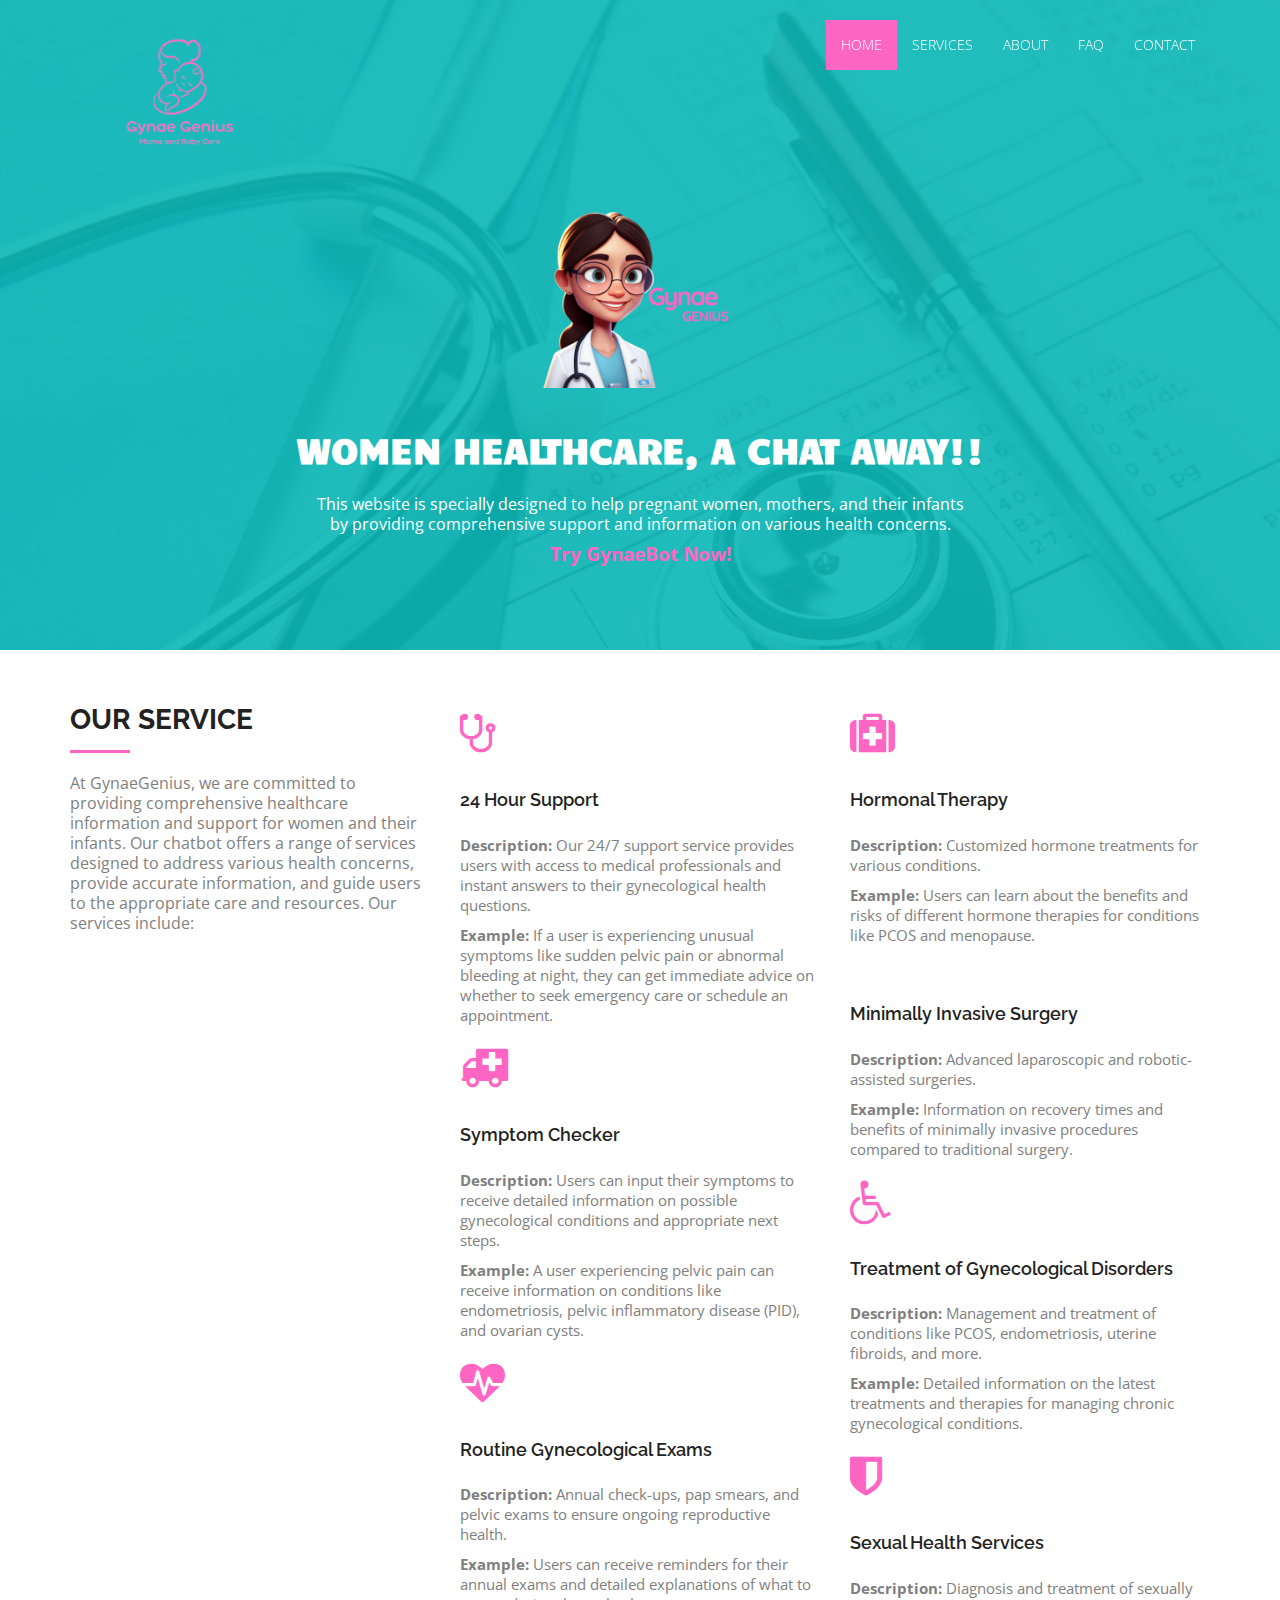
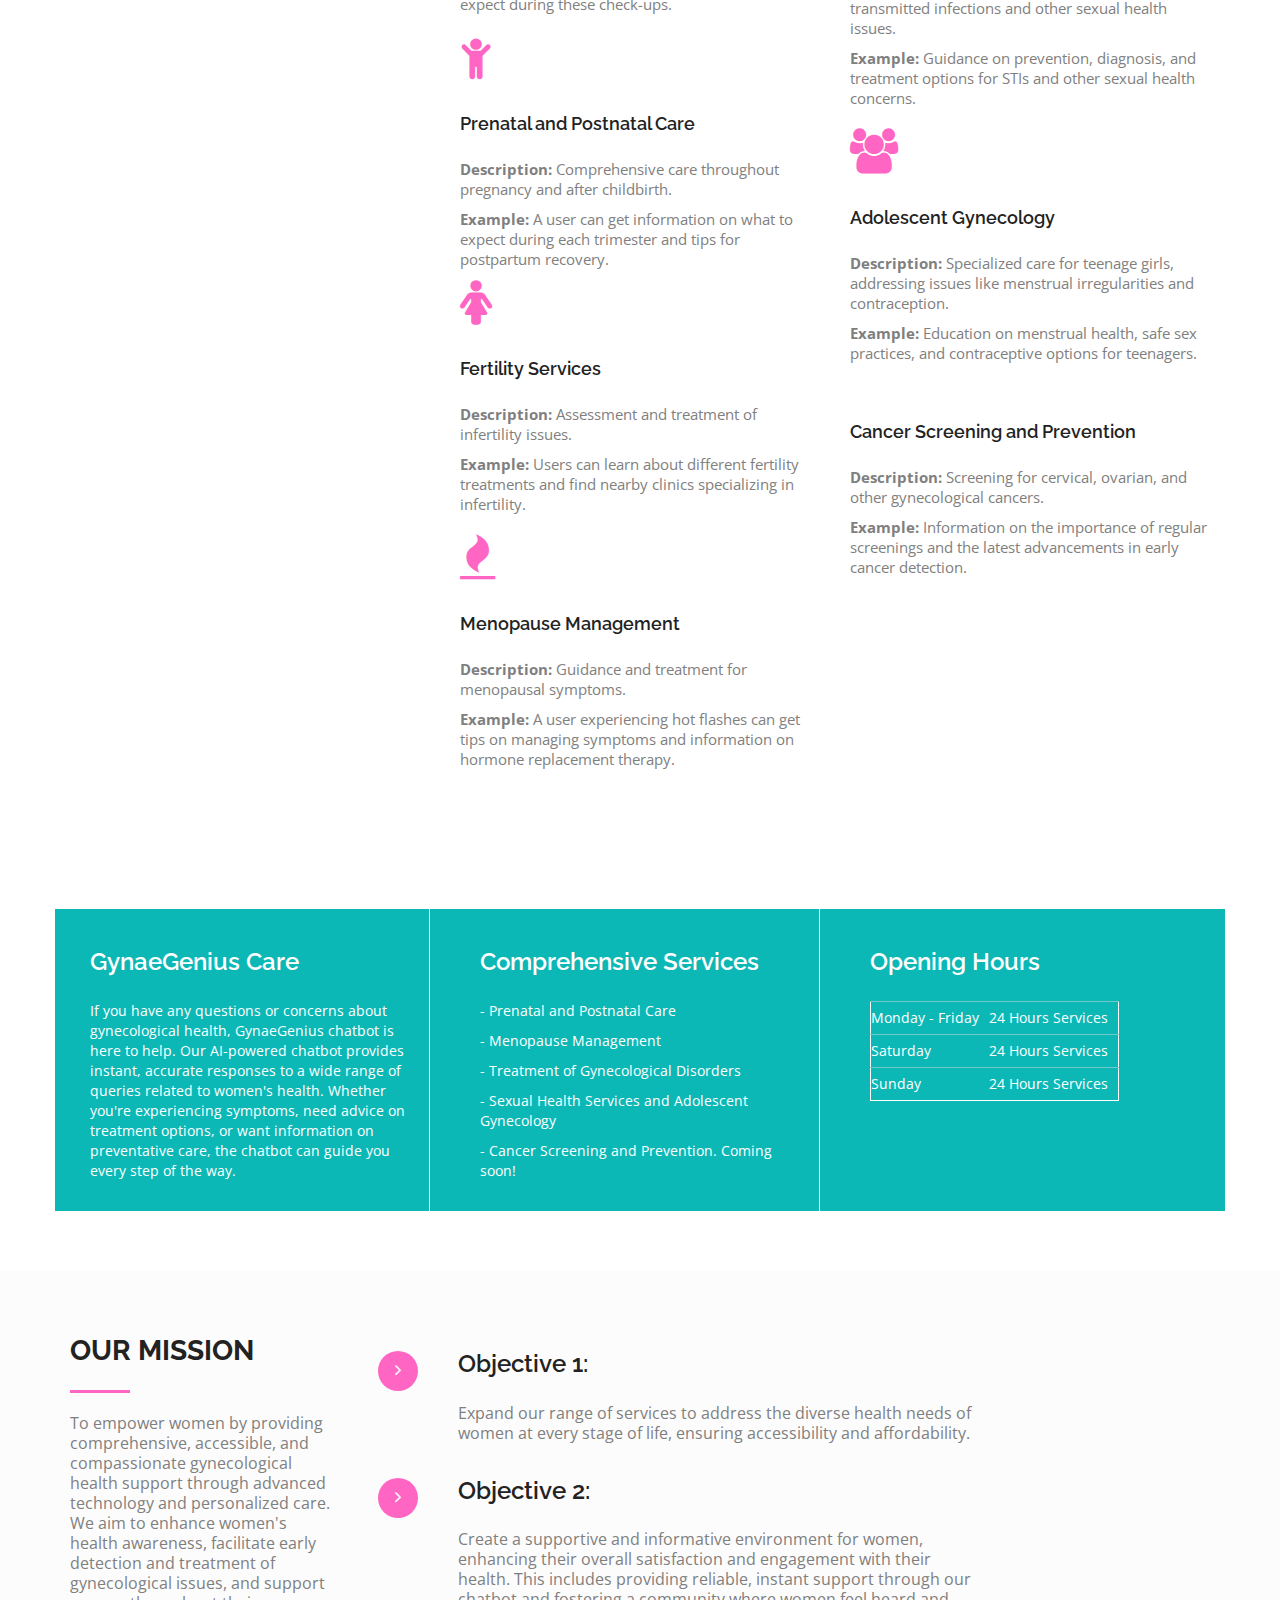
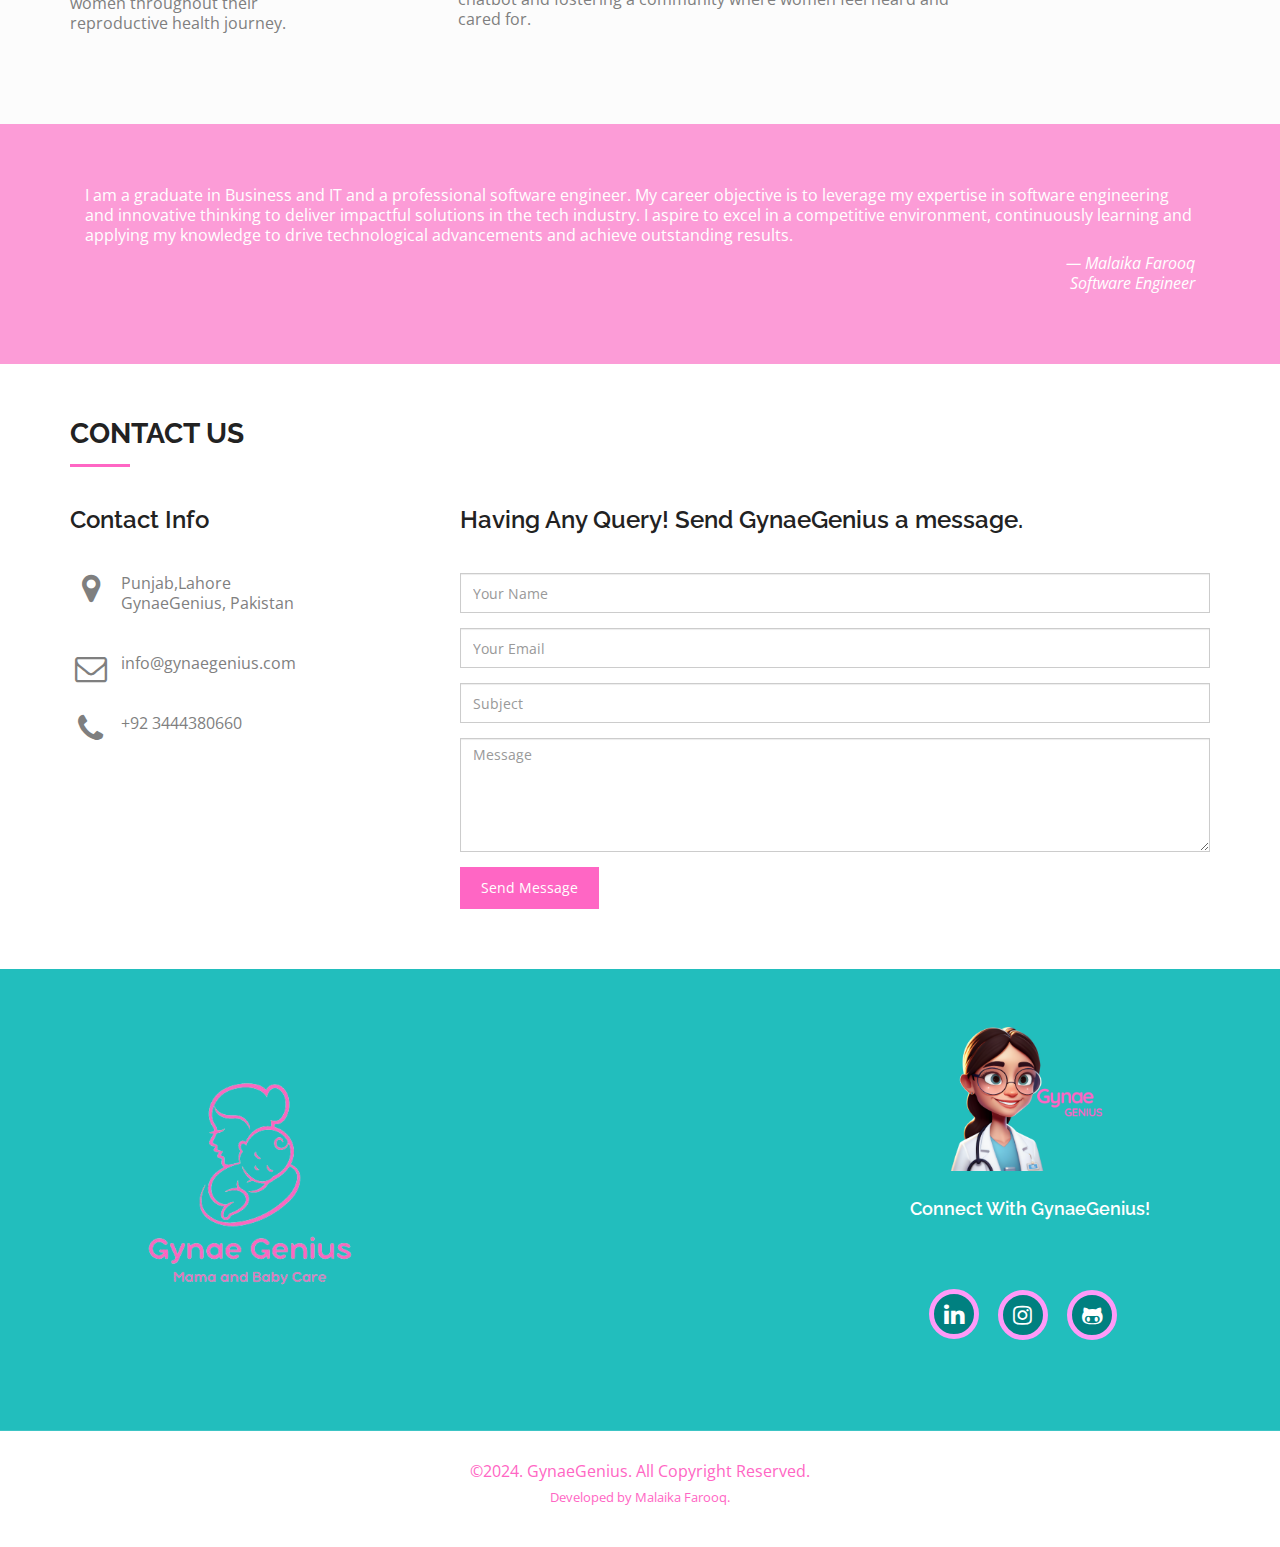
==== commit 8551a66e: "added gynaegenius changes" ====
--- a/index.html
+++ b/index.html
@@ -512,6 +512,7 @@
         <div class="row">
           <div class="col-md-12 text-center" style="color: #FF66C4;">
             ©2024. GynaeGenius. All Copyright Reserved.
+            <p style="font-size: small; padding-top: 6px;">Developed by Malaika Farooq.</p>
             <div class="credits">
               <!--
                 All the links in the footer should remain intact.
--- a/css/style.css
+++ b/css/style.css
@@ -51,7 +51,7 @@
 hr.botm-line {
     height: 3px;
     width: 60px;
-    background: #ff64f2;
+    background: #FF66C4;
     position: relative;
     border: 0;
     margin: 20px 0 20px 0;
@@ -92,18 +92,18 @@
 }
 
 .navbar-default .navbar-brand, .navbar-default .navbar-brand:hover, .navbar-default .navbar-brand:focus {
-    color: #EA6045;
+    color: #FF66C4;
 }
 
 @media (max-width: 768px) {
 	.navbar-collapse {
-		background: rgb(240, 60, 159);
+		background: rgba(12, 184, 182, 0.91);
 	}
 }
 
 .top-nav-collapse {
     padding: 0;
-    background: rgb(240, 60, 159);
+    background: rgba(12, 184, 182, 0.91);
 }
 
 .white, .white:hover, .white:focus
@@ -118,7 +118,7 @@
 .navbar-default .navbar-nav > .active > a, .navbar-default .navbar-nav > .active > a:focus, .navbar-default .navbar-nav > .active > a:hover {
     color: #fff;
     text-transform: uppercase;
-    background-color: rgb(251, 156, 213)
+    background-color: #FF66C4
 }
 .navbar-default .navbar-nav > li > a
 {
@@ -131,7 +131,7 @@
 {
 	color: #fff;
     text-transform: uppercase;
-    background-color: rgb(247, 157, 253);
+    background-color: #FF66C4;
 }
 .affix {
     background-color: #ffffff !important;
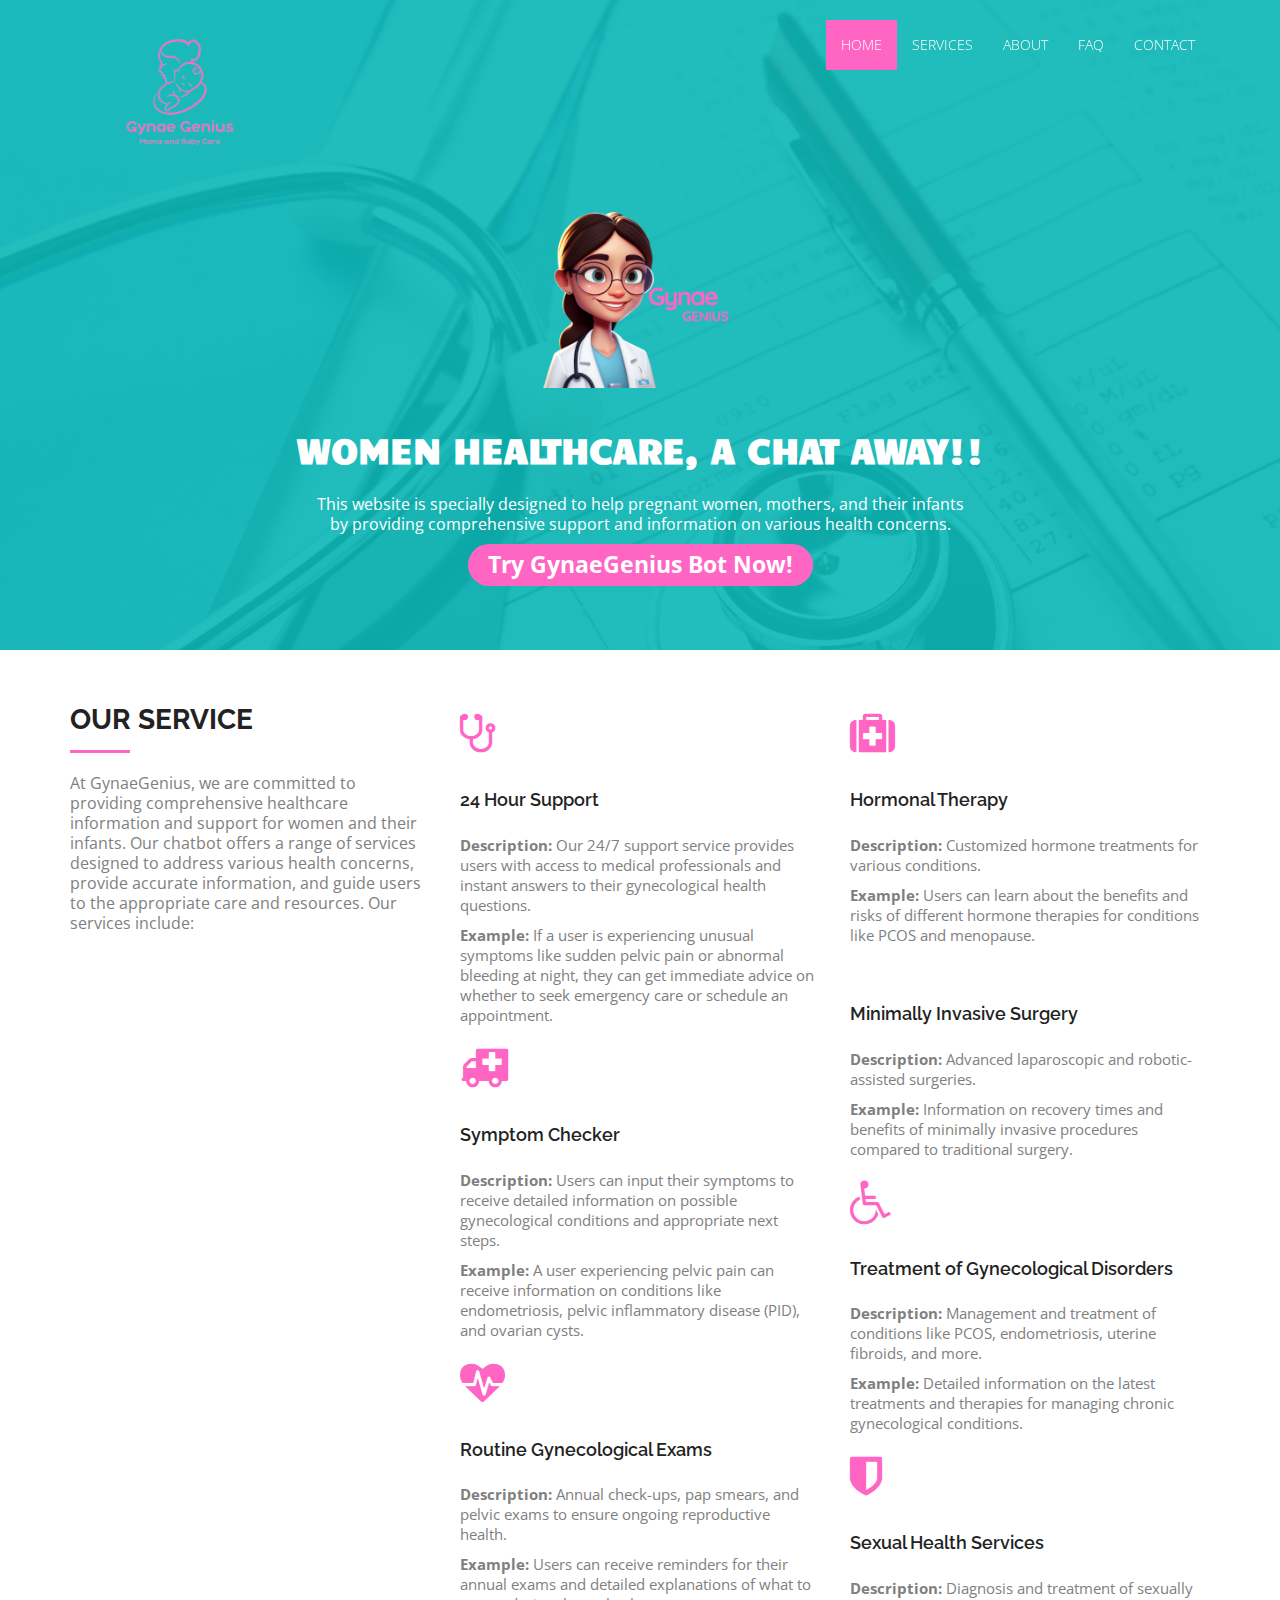
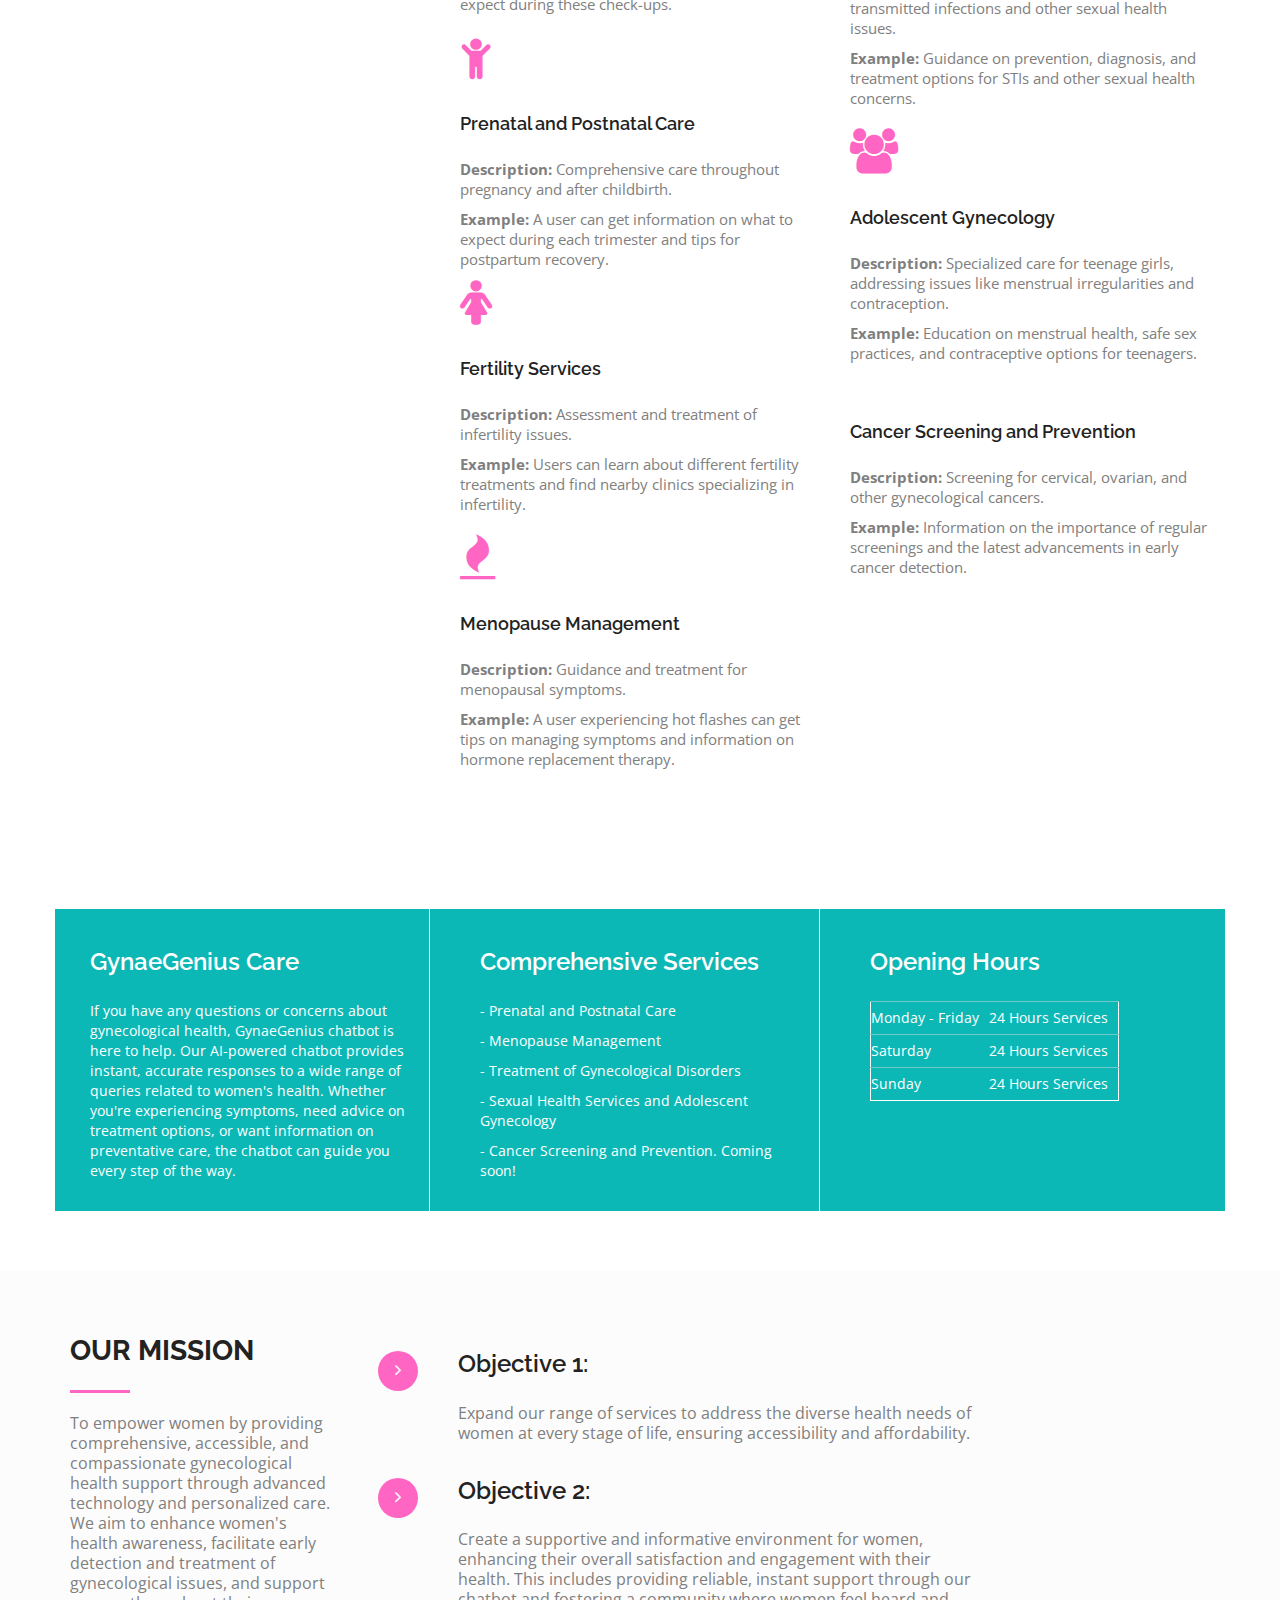
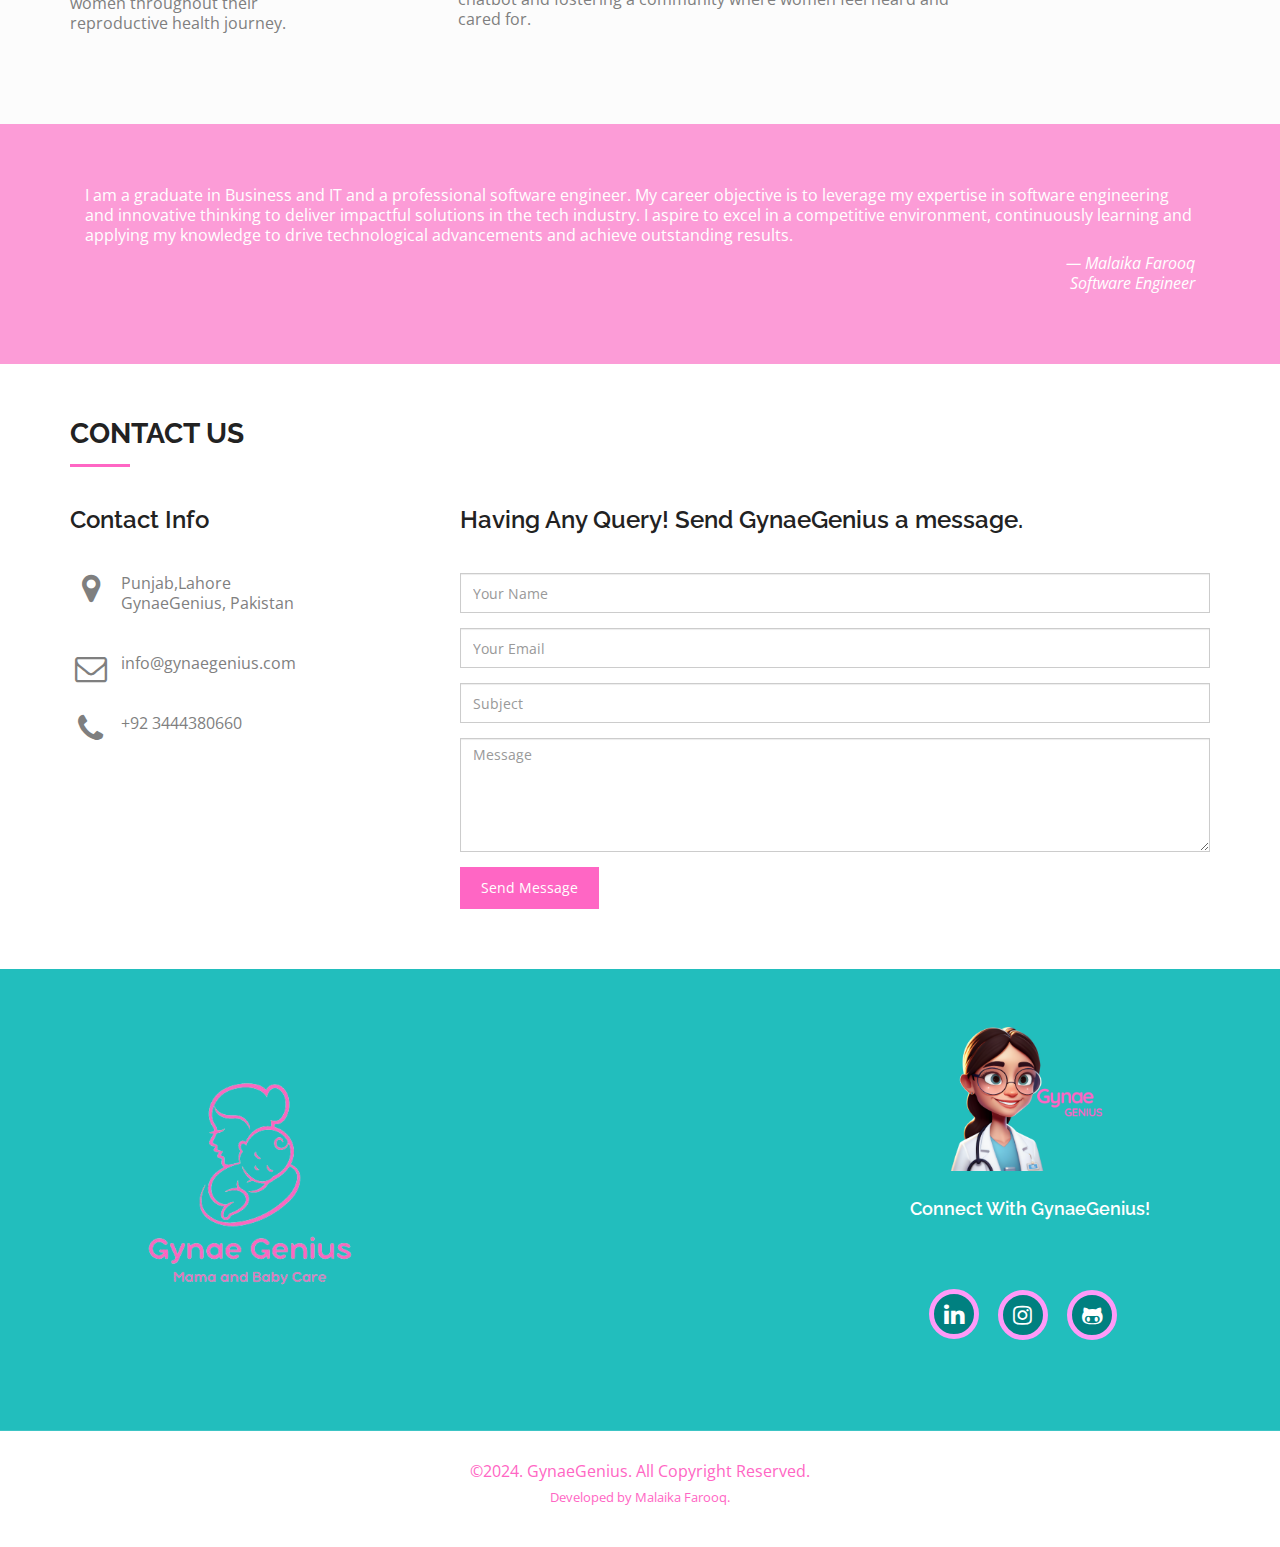
==== commit c9479b5f: "added gynaegenius changes" ====
--- a/index.html
+++ b/index.html
@@ -5,10 +5,17 @@
   <meta charset="utf-8">
   <meta name="viewport" content="width=device-width, initial-scale=1">
   <title>GynaeGenius</title>
+   <link rel="icon" type="favicon/ico"  href="img/favicon.ico">
   <link rel="stylesheet" type="text/css" href="https://fonts.googleapis.com/css?family=Open+Sans|Raleway|Candal">
   <link rel="stylesheet" type="text/css" href="css/font-awesome.min.css">
   <link rel="stylesheet" type="text/css" href="css/bootstrap.min.css">
   <link rel="stylesheet" type="text/css" href="css/style.css">
+  <style>
+    .link:hover {
+        background-color: #FF3380;
+        transform: scale(1.1);
+    }
+</style>
   <style>
 .social-buttons {
     display: inline-block;
@@ -143,12 +150,12 @@
             <div class="banner-logo text-center">
               <img src="img/new5.png" class="img-responsive" style="width: 220px;">
             </div>
-            <div class="banner-text text-center">
+            <div class="banner-text text-center" style="padding-bottom: 10px;">
               <h1 class="white">Women Healthcare, a chat away!!</h1>
               <p>This website is specially designed to help pregnant women, mothers, and their infants <br>by providing comprehensive support and information on various health concerns.</p>
-              <div class="link">
-              <a href="https://symptoms.webmd.com/default.htm#/info" style="color: #FF66C4; font-size: larger;"><strong>Try GynaeBot Now!</strong></a>
-              </div>
+             <button class="link" style="background-color: #FF66C4; padding: auto; padding-top: 6px; padding-bottom: 6px; color: #ffffff; font-size: larger; border-radius: 25px; padding: 10px 20px; border: none; cursor: pointer; transition: all 0.3s ease;">
+    <a href="https://symptoms.webmd.com/default.htm#/info" style="color: #ffffff; font-size: larger; text-decoration: none;"><strong>Try GynaeGenius Bot Now!</strong></a>
+</button>
             </div>
            </div>
         </div>
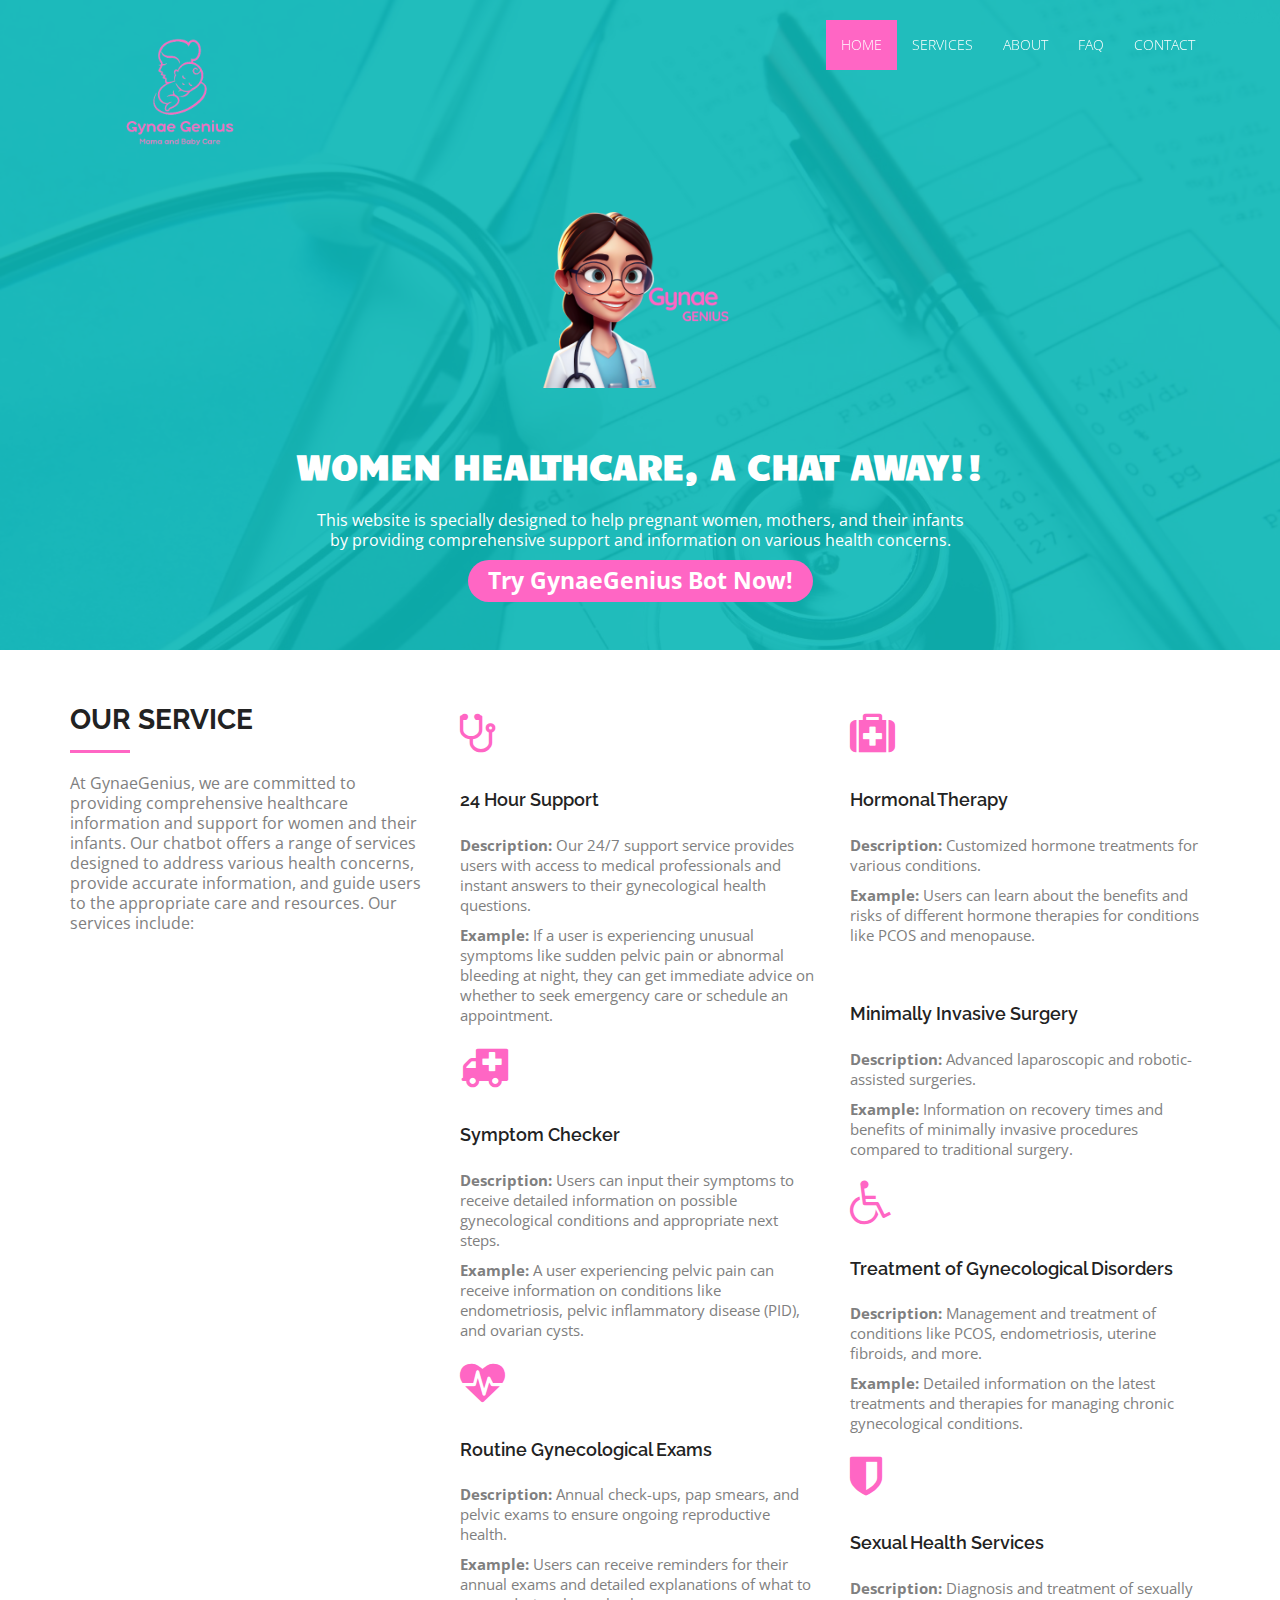
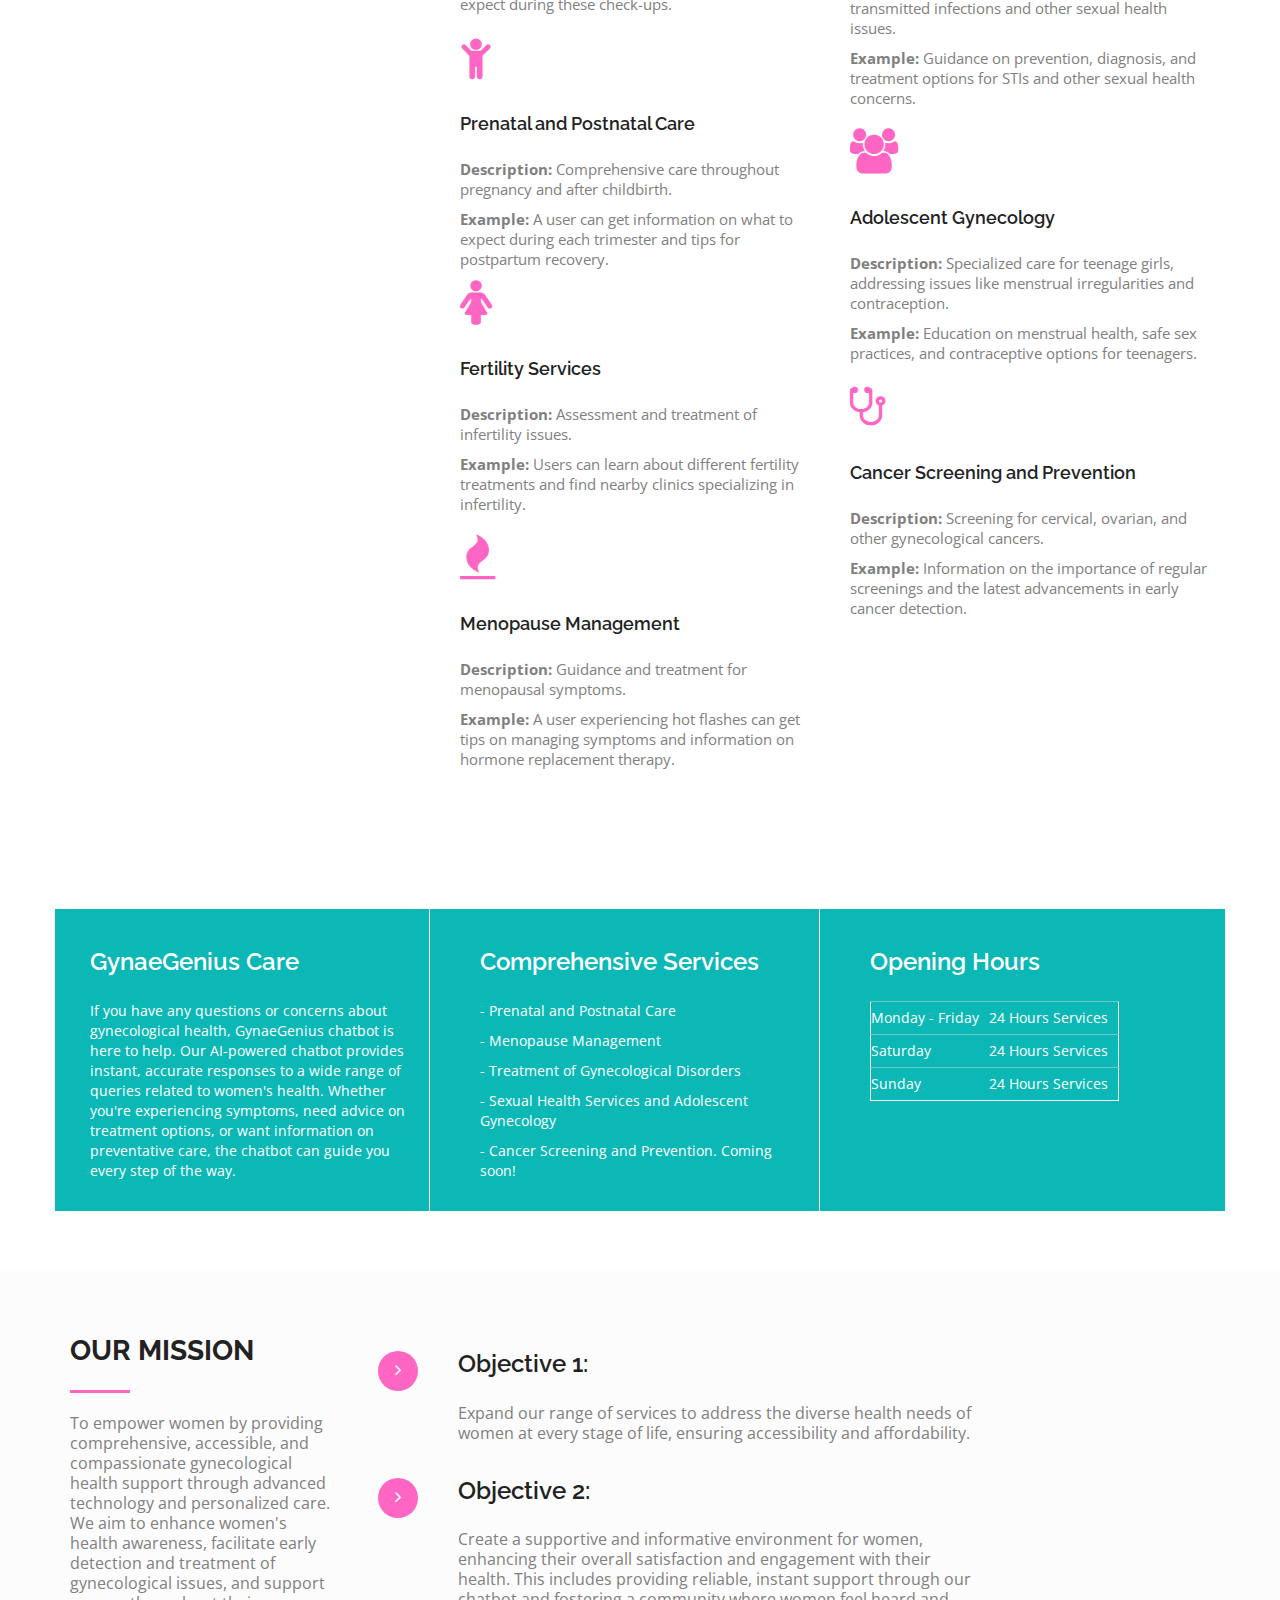
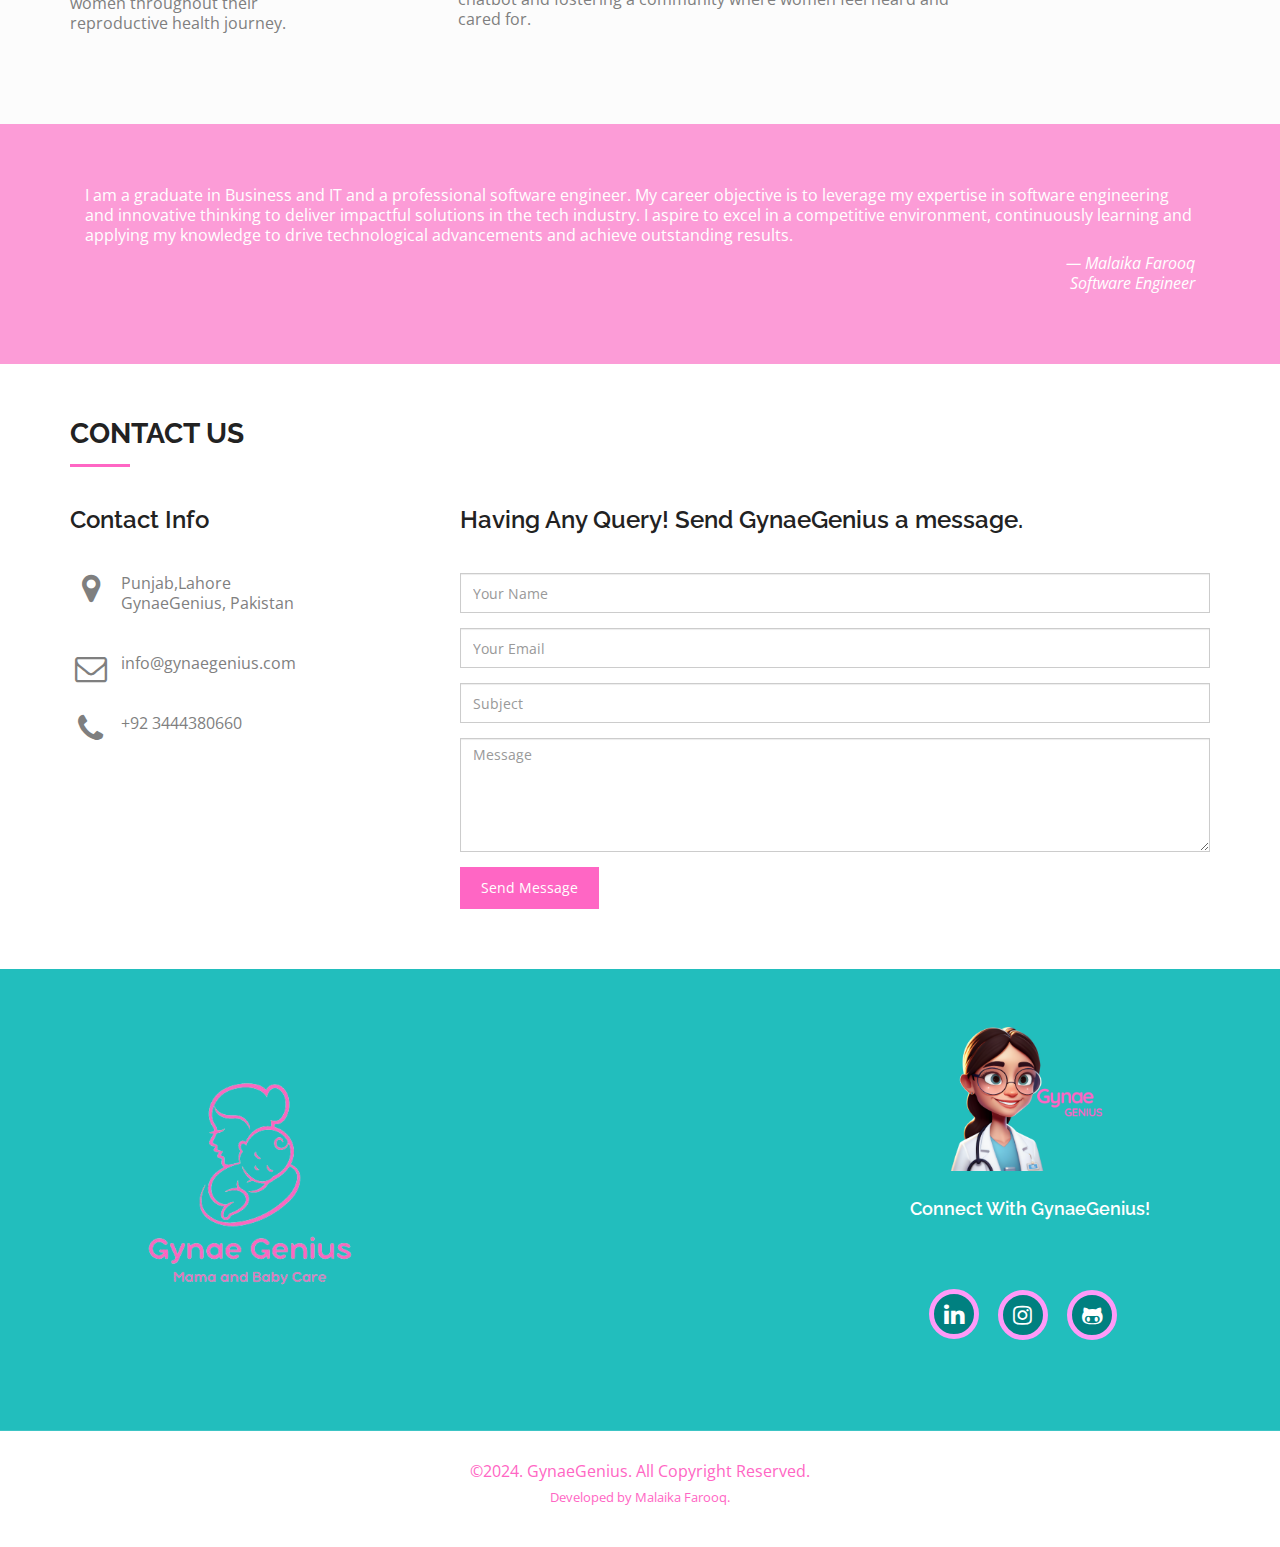
==== commit d8ba0255: "added gynaegenius faq img" ====
--- a/index.html
+++ b/index.html
@@ -15,6 +15,22 @@
         background-color: #FF3380;
         transform: scale(1.1);
     }
+</style>
+<style>
+@keyframes highlightZoom {
+    0%, 100% {
+        transform: scale(1);
+        box-shadow: 0 0 10px rgba(255, 102, 196, 0.5);
+    }
+    50% {
+        transform: scale(1.1);
+        box-shadow: 0 0 20px rgba(255, 102, 196, 0.7);
+    }
+}
+
+.link {
+    animation: highlightZoom 1.5s infinite;
+}
 </style>
   <style>
 .social-buttons {
@@ -150,12 +166,16 @@
             <div class="banner-logo text-center">
               <img src="img/new5.png" class="img-responsive" style="width: 220px;">
             </div>
-            <div class="banner-text text-center" style="padding-bottom: 10px;">
+            <div class="banner-text text-center" style="padding-bottom: 10px; padding-top: 16px;">
               <h1 class="white">Women Healthcare, a chat away!!</h1>
               <p>This website is specially designed to help pregnant women, mothers, and their infants <br>by providing comprehensive support and information on various health concerns.</p>
-             <button class="link" style="background-color: #FF66C4; padding: auto; padding-top: 6px; padding-bottom: 6px; color: #ffffff; font-size: larger; border-radius: 25px; padding: 10px 20px; border: none; cursor: pointer; transition: all 0.3s ease;">
-    <a href="https://symptoms.webmd.com/default.htm#/info" style="color: #ffffff; font-size: larger; text-decoration: none;"><strong>Try GynaeGenius Bot Now!</strong></a>
+            
+<button class="link" style="background-color: #FF66C4; color: #ffffff; font-size: larger; border-radius: 25px; padding: 10px 20px; border: none; cursor: pointer; transition: all 0.3s ease; animation: highlightZoom 1.5s infinite;">
+    <a href="https://gynaegenius-bot.streamlit.app/" style="color: #ffffff; font-size: larger; text-decoration: none;"><strong>Try GynaeGenius Bot Now!</strong></a>
 </button>
+<!-- <button class="link" style="background-color: #FF66C4; padding: auto; padding-top: 6px; padding-bottom: 6px; color: #ffffff; font-size: larger; border-radius: 25px; padding: 10px 20px; border: none; cursor: pointer; transition: all 0.3s ease; animation: blinkZoom 1.5s infinite;">
+    <a href="https://symptoms.webmd.com/default.htm#/info" style="color: #ffffff; font-size: larger; text-decoration: none;"><strong>WebMD Symptom Check!</strong></a>
+</button> -->
             </div>
            </div>
         </div>
@@ -287,7 +307,7 @@
     </div>
     <div class="service-info">
         <div class="icon" >
-            <i class="fa fa-hospital" style="color: #FF66C4"></i>
+            <i class="fa fa-stethoscope" style="color: #FF66C4"></i>
         </div>
         <div class="icon-info">
             <h4>Cancer Screening and Prevention</h4>
